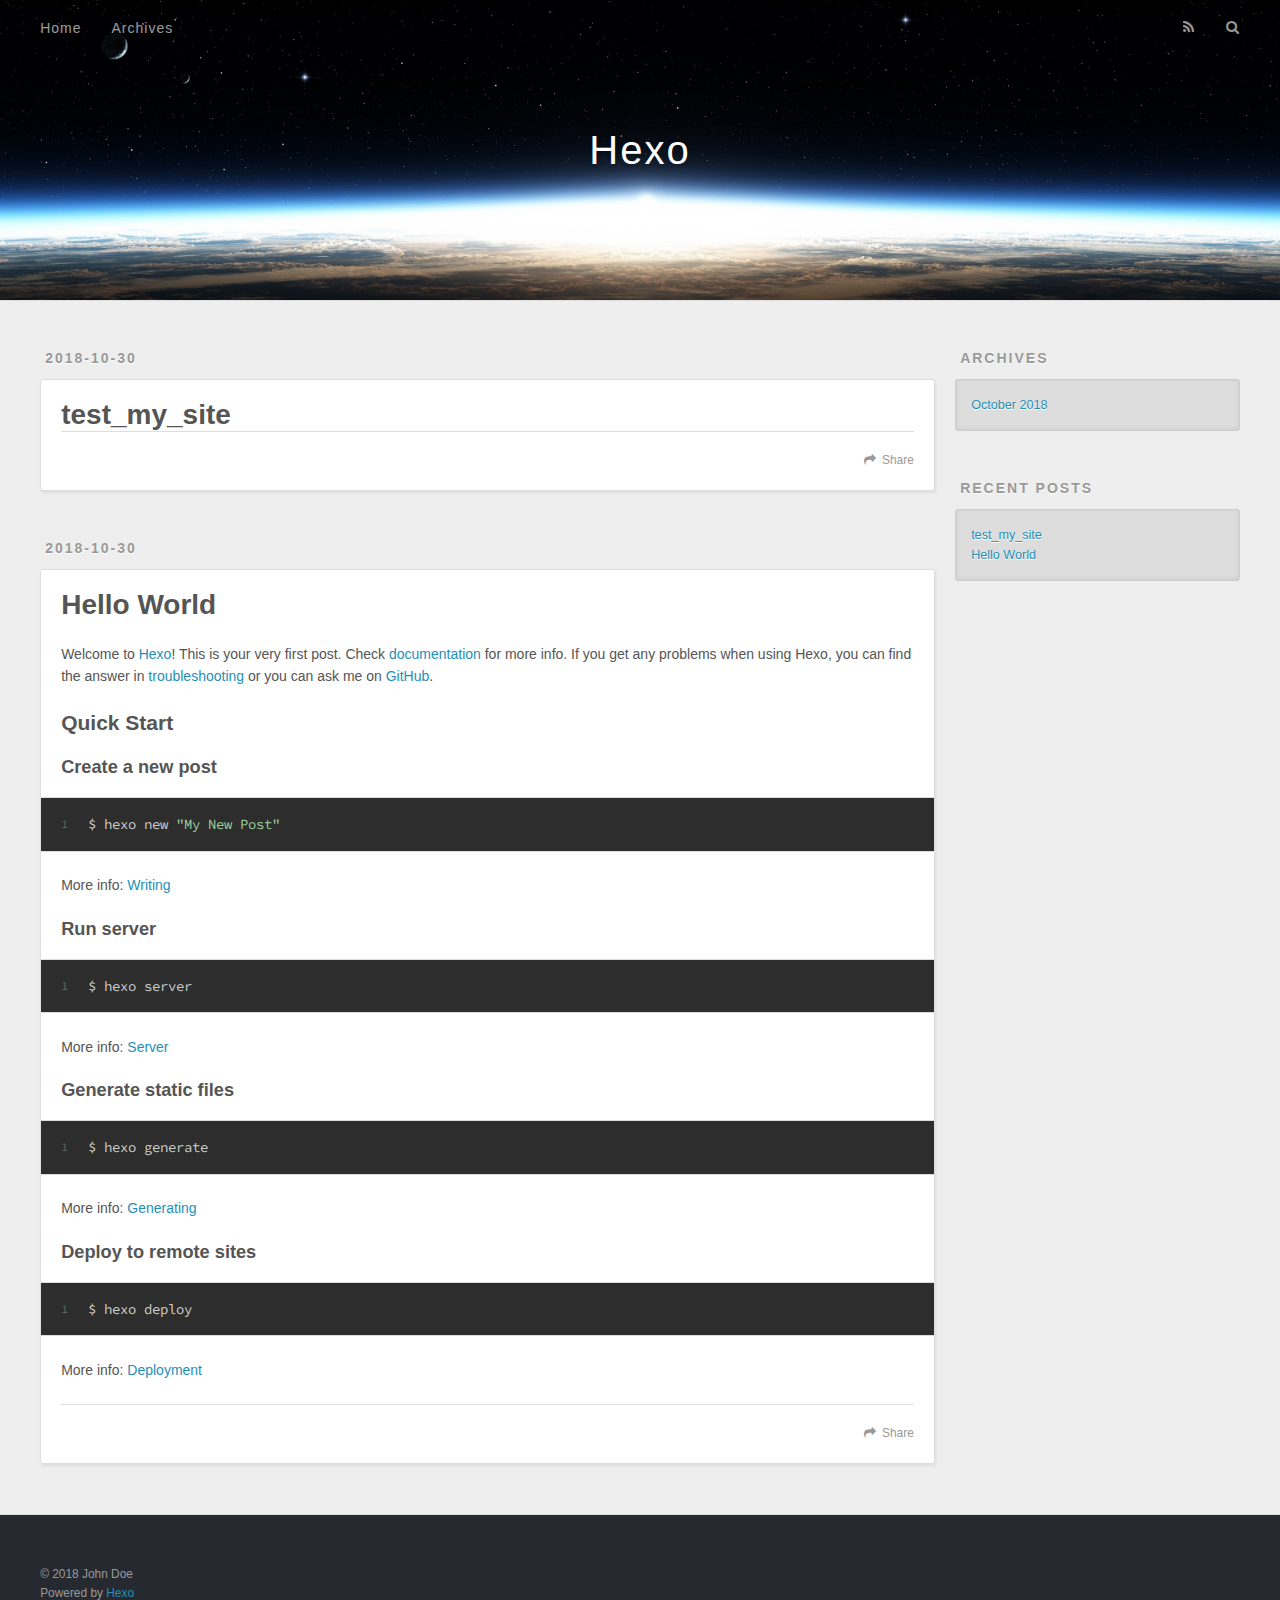
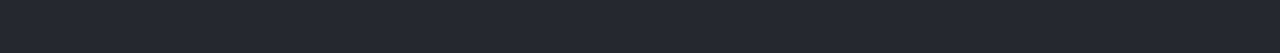
==== index.html @ ff4ee7c8 "Site updated: 2018-10-30 17:25:52" ====
<!DOCTYPE html>
<html>
<head><meta name="generator" content="Hexo 3.8.0">
  <meta charset="utf-8">
  

  
  <title>Hexo</title>
  <meta name="viewport" content="width=device-width, initial-scale=1, maximum-scale=1">
  <meta property="og:type" content="website">
<meta property="og:title" content="Hexo">
<meta property="og:url" content="http://yoursite.com/index.html">
<meta property="og:site_name" content="Hexo">
<meta property="og:locale" content="default">
<meta name="twitter:card" content="summary">
<meta name="twitter:title" content="Hexo">
  
    <link rel="alternate" href="/atom.xml" title="Hexo" type="application/atom+xml">
  
  
    <link rel="icon" href="/favicon.png">
  
  
    <link href="//fonts.googleapis.com/css?family=Source+Code+Pro" rel="stylesheet" type="text/css">
  
  <link rel="stylesheet" href="/css/style.css">
</head>
</html>
<body>
  <div id="container">
    <div id="wrap">
      <header id="header">
  <div id="banner"></div>
  <div id="header-outer" class="outer">
    <div id="header-title" class="inner">
      <h1 id="logo-wrap">
        <a href="/" id="logo">Hexo</a>
      </h1>
      
    </div>
    <div id="header-inner" class="inner">
      <nav id="main-nav">
        <a id="main-nav-toggle" class="nav-icon"></a>
        
          <a class="main-nav-link" href="/">Home</a>
        
          <a class="main-nav-link" href="/archives">Archives</a>
        
      </nav>
      <nav id="sub-nav">
        
          <a id="nav-rss-link" class="nav-icon" href="/atom.xml" title="RSS Feed"></a>
        
        <a id="nav-search-btn" class="nav-icon" title="Search"></a>
      </nav>
      <div id="search-form-wrap">
        <form action="//google.com/search" method="get" accept-charset="UTF-8" class="search-form"><input type="search" name="q" class="search-form-input" placeholder="Search"><button type="submit" class="search-form-submit">&#xF002;</button><input type="hidden" name="sitesearch" value="http://yoursite.com"></form>
      </div>
    </div>
  </div>
</header>
      <div class="outer">
        <section id="main">
  
    <article id="post-test-my-site" class="article article-type-post" itemscope="" itemprop="blogPost">
  <div class="article-meta">
    <a href="/2018/10/30/test-my-site/" class="article-date">
  <time datetime="2018-10-30T09:08:09.000Z" itemprop="datePublished">2018-10-30</time>
</a>
    
  </div>
  <div class="article-inner">
    
    
      <header class="article-header">
        
  
    <h1 itemprop="name">
      <a class="article-title" href="/2018/10/30/test-my-site/">test_my_site</a>
    </h1>
  

      </header>
    
    <div class="article-entry" itemprop="articleBody">
      
        
      
    </div>
    <footer class="article-footer">
      <a data-url="http://yoursite.com/2018/10/30/test-my-site/" data-id="cjnviluzv0001e8vwud1cvs4l" class="article-share-link">Share</a>
      
      
    </footer>
  </div>
  
</article>


  
    <article id="post-hello-world" class="article article-type-post" itemscope="" itemprop="blogPost">
  <div class="article-meta">
    <a href="/2018/10/30/hello-world/" class="article-date">
  <time datetime="2018-10-30T09:01:16.372Z" itemprop="datePublished">2018-10-30</time>
</a>
    
  </div>
  <div class="article-inner">
    
    
      <header class="article-header">
        
  
    <h1 itemprop="name">
      <a class="article-title" href="/2018/10/30/hello-world/">Hello World</a>
    </h1>
  

      </header>
    
    <div class="article-entry" itemprop="articleBody">
      
        <p>Welcome to <a href="https://hexo.io/" target="_blank" rel="noopener">Hexo</a>! This is your very first post. Check <a href="https://hexo.io/docs/" target="_blank" rel="noopener">documentation</a> for more info. If you get any problems when using Hexo, you can find the answer in <a href="https://hexo.io/docs/troubleshooting.html" target="_blank" rel="noopener">troubleshooting</a> or you can ask me on <a href="https://github.com/hexojs/hexo/issues" target="_blank" rel="noopener">GitHub</a>.</p>
<h2 id="Quick-Start"><a href="#Quick-Start" class="headerlink" title="Quick Start"></a>Quick Start</h2><h3 id="Create-a-new-post"><a href="#Create-a-new-post" class="headerlink" title="Create a new post"></a>Create a new post</h3><figure class="highlight bash"><table><tr><td class="gutter"><pre><span class="line">1</span><br></pre></td><td class="code"><pre><span class="line">$ hexo new <span class="string">"My New Post"</span></span><br></pre></td></tr></table></figure>
<p>More info: <a href="https://hexo.io/docs/writing.html" target="_blank" rel="noopener">Writing</a></p>
<h3 id="Run-server"><a href="#Run-server" class="headerlink" title="Run server"></a>Run server</h3><figure class="highlight bash"><table><tr><td class="gutter"><pre><span class="line">1</span><br></pre></td><td class="code"><pre><span class="line">$ hexo server</span><br></pre></td></tr></table></figure>
<p>More info: <a href="https://hexo.io/docs/server.html" target="_blank" rel="noopener">Server</a></p>
<h3 id="Generate-static-files"><a href="#Generate-static-files" class="headerlink" title="Generate static files"></a>Generate static files</h3><figure class="highlight bash"><table><tr><td class="gutter"><pre><span class="line">1</span><br></pre></td><td class="code"><pre><span class="line">$ hexo generate</span><br></pre></td></tr></table></figure>
<p>More info: <a href="https://hexo.io/docs/generating.html" target="_blank" rel="noopener">Generating</a></p>
<h3 id="Deploy-to-remote-sites"><a href="#Deploy-to-remote-sites" class="headerlink" title="Deploy to remote sites"></a>Deploy to remote sites</h3><figure class="highlight bash"><table><tr><td class="gutter"><pre><span class="line">1</span><br></pre></td><td class="code"><pre><span class="line">$ hexo deploy</span><br></pre></td></tr></table></figure>
<p>More info: <a href="https://hexo.io/docs/deployment.html" target="_blank" rel="noopener">Deployment</a></p>

      
    </div>
    <footer class="article-footer">
      <a data-url="http://yoursite.com/2018/10/30/hello-world/" data-id="cjnviluzp0000e8vw4gfc6euo" class="article-share-link">Share</a>
      
      
    </footer>
  </div>
  
</article>


  


</section>
        
          <aside id="sidebar">
  
    

  
    

  
    
  
    
  <div class="widget-wrap">
    <h3 class="widget-title">Archives</h3>
    <div class="widget">
      <ul class="archive-list"><li class="archive-list-item"><a class="archive-list-link" href="/archives/2018/10/">October 2018</a></li></ul>
    </div>
  </div>


  
    
  <div class="widget-wrap">
    <h3 class="widget-title">Recent Posts</h3>
    <div class="widget">
      <ul>
        
          <li>
            <a href="/2018/10/30/test-my-site/">test_my_site</a>
          </li>
        
          <li>
            <a href="/2018/10/30/hello-world/">Hello World</a>
          </li>
        
      </ul>
    </div>
  </div>

  
</aside>
        
      </div>
      <footer id="footer">
  
  <div class="outer">
    <div id="footer-info" class="inner">
      &copy; 2018 John Doe<br>
      Powered by <a href="http://hexo.io/" target="_blank">Hexo</a>
    </div>
  </div>
</footer>
    </div>
    <nav id="mobile-nav">
  
    <a href="/" class="mobile-nav-link">Home</a>
  
    <a href="/archives" class="mobile-nav-link">Archives</a>
  
</nav>
    

<script src="//ajax.googleapis.com/ajax/libs/jquery/2.0.3/jquery.min.js"></script>


  <link rel="stylesheet" href="/fancybox/jquery.fancybox.css">
  <script src="/fancybox/jquery.fancybox.pack.js"></script>


<script src="/js/script.js"></script>



  </div>
</body>
</html>
---- css/style.css ----
body {
  width: 100%;
}
body:before,
body:after {
  content: "";
  display: table;
}
body:after {
  clear: both;
}
html,
body,
div,
span,
applet,
object,
iframe,
h1,
h2,
h3,
h4,
h5,
h6,
p,
blockquote,
pre,
a,
abbr,
acronym,
address,
big,
cite,
code,
del,
dfn,
em,
img,
ins,
kbd,
q,
s,
samp,
small,
strike,
strong,
sub,
sup,
tt,
var,
dl,
dt,
dd,
ol,
ul,
li,
fieldset,
form,
label,
legend,
table,
caption,
tbody,
tfoot,
thead,
tr,
th,
td {
  margin: 0;
  padding: 0;
  border: 0;
  outline: 0;
  font-weight: inherit;
  font-style: inherit;
  font-family: inherit;
  font-size: 100%;
  vertical-align: baseline;
}
body {
  line-height: 1;
  color: #000;
  background: #fff;
}
ol,
ul {
  list-style: none;
}
table {
  border-collapse: separate;
  border-spacing: 0;
  vertical-align: middle;
}
caption,
th,
td {
  text-align: left;
  font-weight: normal;
  vertical-align: middle;
}
a img {
  border: none;
}
input,
button {
  margin: 0;
  padding: 0;
}
input::-moz-focus-inner,
button::-moz-focus-inner {
  border: 0;
  padding: 0;
}
@font-face {
  font-family: FontAwesome;
  font-style: normal;
  font-weight: normal;
  src: url("fonts/fontawesome-webfont.eot?v=#4.0.3");
  src: url("fonts/fontawesome-webfont.eot?#iefix&v=#4.0.3") format("embedded-opentype"), url("fonts/fontawesome-webfont.woff?v=#4.0.3") format("woff"), url("fonts/fontawesome-webfont.ttf?v=#4.0.3") format("truetype"), url("fonts/fontawesome-webfont.svg#fontawesomeregular?v=#4.0.3") format("svg");
}
html,
body,
#container {
  height: 100%;
}
body {
  background: #eee;
  font: 14px -apple-system, BlinkMacSystemFont, "Segoe UI", "Roboto", "Oxygen", "Ubuntu", "Cantarell", "Fira Sans", "Droid Sans", "Helvetica Neue", sans-serif;
  -webkit-text-size-adjust: 100%;
}
.outer {
  max-width: 1220px;
  margin: 0 auto;
  padding: 0 20px;
}
.outer:before,
.outer:after {
  content: "";
  display: table;
}
.outer:after {
  clear: both;
}
.inner {
  display: inline;
  float: left;
  width: 98.33333333333333%;
  margin: 0 0.833333333333333%;
}
.left,
.alignleft {
  float: left;
}
.right,
.alignright {
  float: right;
}
.clear {
  clear: both;
}
#container {
  position: relative;
}
.mobile-nav-on {
  overflow: hidden;
}
#wrap {
  height: 100%;
  width: 100%;
  position: absolute;
  top: 0;
  left: 0;
  -webkit-transition: 0.2s ease-out;
  -moz-transition: 0.2s ease-out;
  -ms-transition: 0.2s ease-out;
  transition: 0.2s ease-out;
  z-index: 1;
  background: #eee;
}
.mobile-nav-on #wrap {
  left: 280px;
}
@media screen and (min-width: 768px) {
  #main {
    display: inline;
    float: left;
    width: 73.33333333333333%;
    margin: 0 0.833333333333333%;
  }
}
.article-date,
.article-category-link,
.archive-year,
.widget-title {
  text-decoration: none;
  text-transform: uppercase;
  letter-spacing: 2px;
  color: #999;
  margin-bottom: 1em;
  margin-left: 5px;
  line-height: 1em;
  text-shadow: 0 1px #fff;
  font-weight: bold;
}
.article-inner,
.archive-article-inner {
  background: #fff;
  -webkit-box-shadow: 1px 2px 3px #ddd;
  box-shadow: 1px 2px 3px #ddd;
  border: 1px solid #ddd;
  border-radius: 3px;
}
.article-entry h1,
.widget h1 {
  font-size: 2em;
}
.article-entry h2,
.widget h2 {
  font-size: 1.5em;
}
.article-entry h3,
.widget h3 {
  font-size: 1.3em;
}
.article-entry h4,
.widget h4 {
  font-size: 1.2em;
}
.article-entry h5,
.widget h5 {
  font-size: 1em;
}
.article-entry h6,
.widget h6 {
  font-size: 1em;
  color: #999;
}
.article-entry hr,
.widget hr {
  border: 1px dashed #ddd;
}
.article-entry strong,
.widget strong {
  font-weight: bold;
}
.article-entry em,
.widget em,
.article-entry cite,
.widget cite {
  font-style: italic;
}
.article-entry sup,
.widget sup,
.article-entry sub,
.widget sub {
  font-size: 0.75em;
  line-height: 0;
  position: relative;
  vertical-align: baseline;
}
.article-entry sup,
.widget sup {
  top: -0.5em;
}
.article-entry sub,
.widget sub {
  bottom: -0.2em;
}
.article-entry small,
.widget small {
  font-size: 0.85em;
}
.article-entry acronym,
.widget acronym,
.article-entry abbr,
.widget abbr {
  border-bottom: 1px dotted;
}
.article-entry ul,
.widget ul,
.article-entry ol,
.widget ol,
.article-entry dl,
.widget dl {
  margin: 0 20px;
  line-height: 1.6em;
}
.article-entry ul ul,
.widget ul ul,
.article-entry ol ul,
.widget ol ul,
.article-entry ul ol,
.widget ul ol,
.article-entry ol ol,
.widget ol ol {
  margin-top: 0;
  margin-bottom: 0;
}
.article-entry ul,
.widget ul {
  list-style: disc;
}
.article-entry ol,
.widget ol {
  list-style: decimal;
}
.article-entry dt,
.widget dt {
  font-weight: bold;
}
#header {
  height: 300px;
  position: relative;
  border-bottom: 1px solid #ddd;
}
#header:before,
#header:after {
  content: "";
  position: absolute;
  left: 0;
  right: 0;
  height: 40px;
}
#header:before {
  top: 0;
  background: -webkit-linear-gradient(rgba(0,0,0,0.2), transparent);
  background: -moz-linear-gradient(rgba(0,0,0,0.2), transparent);
  background: -ms-linear-gradient(rgba(0,0,0,0.2), transparent);
  background: linear-gradient(rgba(0,0,0,0.2), transparent);
}
#header:after {
  bottom: 0;
  background: -webkit-linear-gradient(transparent, rgba(0,0,0,0.2));
  background: -moz-linear-gradient(transparent, rgba(0,0,0,0.2));
  background: -ms-linear-gradient(transparent, rgba(0,0,0,0.2));
  background: linear-gradient(transparent, rgba(0,0,0,0.2));
}
#header-outer {
  height: 100%;
  position: relative;
}
#header-inner {
  position: relative;
  overflow: hidden;
}
#banner {
  position: absolute;
  top: 0;
  left: 0;
  width: 100%;
  height: 100%;
  background: url("images/banner.jpg") center #000;
  -webkit-background-size: cover;
  -moz-background-size: cover;
  background-size: cover;
  z-index: -1;
}
#header-title {
  text-align: center;
  height: 40px;
  position: absolute;
  top: 50%;
  left: 0;
  margin-top: -20px;
}
#logo,
#subtitle {
  text-decoration: none;
  color: #fff;
  font-weight: 300;
  text-shadow: 0 1px 4px rgba(0,0,0,0.3);
}
#logo {
  font-size: 40px;
  line-height: 40px;
  letter-spacing: 2px;
}
#subtitle {
  font-size: 16px;
  line-height: 16px;
  letter-spacing: 1px;
}
#subtitle-wrap {
  margin-top: 16px;
}
#main-nav {
  float: left;
  margin-left: -15px;
}
.nav-icon,
.main-nav-link {
  float: left;
  color: #fff;
  opacity: 0.6;
  text-decoration: none;
  text-shadow: 0 1px rgba(0,0,0,0.2);
  -webkit-transition: opacity 0.2s;
  -moz-transition: opacity 0.2s;
  -ms-transition: opacity 0.2s;
  transition: opacity 0.2s;
  display: block;
  padding: 20px 15px;
}
.nav-icon:hover,
.main-nav-link:hover {
  opacity: 1;
}
.nav-icon {
  font-family: FontAwesome;
  text-align: center;
  font-size: 14px;
  width: 14px;
  height: 14px;
  padding: 20px 15px;
  position: relative;
  cursor: pointer;
}
.main-nav-link {
  font-weight: 300;
  letter-spacing: 1px;
}
@media screen and (max-width: 479px) {
  .main-nav-link {
    display: none;
  }
}
#main-nav-toggle {
  display: none;
}
#main-nav-toggle:before {
  content: "\f0c9";
}
@media screen and (max-width: 479px) {
  #main-nav-toggle {
    display: block;
  }
}
#sub-nav {
  float: right;
  margin-right: -15px;
}
#nav-rss-link:before {
  content: "\f09e";
}
#nav-search-btn:before {
  content: "\f002";
}
#search-form-wrap {
  position: absolute;
  top: 15px;
  width: 150px;
  height: 30px;
  right: -150px;
  opacity: 0;
  -webkit-transition: 0.2s ease-out;
  -moz-transition: 0.2s ease-out;
  -ms-transition: 0.2s ease-out;
  transition: 0.2s ease-out;
}
#search-form-wrap.on {
  opacity: 1;
  right: 0;
}
@media screen and (max-width: 479px) {
  #search-form-wrap {
    width: 100%;
    right: -100%;
  }
}
.search-form {
  position: absolute;
  top: 0;
  left: 0;
  right: 0;
  background: #fff;
  padding: 5px 15px;
  border-radius: 15px;
  -webkit-box-shadow: 0 0 10px rgba(0,0,0,0.3);
  box-shadow: 0 0 10px rgba(0,0,0,0.3);
}
.search-form-input {
  border: none;
  background: none;
  color: #555;
  width: 100%;
  font: 13px -apple-system, BlinkMacSystemFont, "Segoe UI", "Roboto", "Oxygen", "Ubuntu", "Cantarell", "Fira Sans", "Droid Sans", "Helvetica Neue", sans-serif;
  outline: none;
}
.search-form-input::-webkit-search-results-decoration,
.search-form-input::-webkit-search-cancel-button {
  -webkit-appearance: none;
}
.search-form-submit {
  position: absolute;
  top: 50%;
  right: 10px;
  margin-top: -7px;
  font: 13px FontAwesome;
  border: none;
  background: none;
  color: #bbb;
  cursor: pointer;
}
.search-form-submit:hover,
.search-form-submit:focus {
  color: #777;
}
.article {
  margin: 50px 0;
}
.article-inner {
  overflow: hidden;
}
.article-meta:before,
.article-meta:after {
  content: "";
  display: table;
}
.article-meta:after {
  clear: both;
}
.article-date {
  float: left;
}
.article-category {
  float: left;
  line-height: 1em;
  color: #ccc;
  text-shadow: 0 1px #fff;
  margin-left: 8px;
}
.article-category:before {
  content: "\2022";
}
.article-category-link {
  margin: 0 12px 1em;
}
.article-header {
  padding: 20px 20px 0;
}
.article-title {
  text-decoration: none;
  font-size: 2em;
  font-weight: bold;
  color: #555;
  line-height: 1.1em;
  -webkit-transition: color 0.2s;
  -moz-transition: color 0.2s;
  -ms-transition: color 0.2s;
  transition: color 0.2s;
}
a.article-title:hover {
  color: #258fb8;
}
.article-entry {
  color: #555;
  padding: 0 20px;
}
.article-entry:before,
.article-entry:after {
  content: "";
  display: table;
}
.article-entry:after {
  clear: both;
}
.article-entry p,
.article-entry table {
  line-height: 1.6em;
  margin: 1.6em 0;
}
.article-entry h1,
.article-entry h2,
.article-entry h3,
.article-entry h4,
.article-entry h5,
.article-entry h6 {
  font-weight: bold;
}
.article-entry h1,
.article-entry h2,
.article-entry h3,
.article-entry h4,
.article-entry h5,
.article-entry h6 {
  line-height: 1.1em;
  margin: 1.1em 0;
}
.article-entry a {
  color: #258fb8;
  text-decoration: none;
}
.article-entry a:hover {
  text-decoration: underline;
}
.article-entry ul,
.article-entry ol,
.article-entry dl {
  margin-top: 1.6em;
  margin-bottom: 1.6em;
}
.article-entry img,
.article-entry video {
  max-width: 100%;
  height: auto;
  display: block;
  margin: auto;
}
.article-entry iframe {
  border: none;
}
.article-entry table {
  width: 100%;
  border-collapse: collapse;
  border-spacing: 0;
}
.article-entry th {
  font-weight: bold;
  border-bottom: 3px solid #ddd;
  padding-bottom: 0.5em;
}
.article-entry td {
  border-bottom: 1px solid #ddd;
  padding: 10px 0;
}
.article-entry blockquote {
  font-family: Georgia, "Times New Roman", serif;
  font-size: 1.4em;
  margin: 1.6em 20px;
  text-align: center;
}
.article-entry blockquote footer {
  font-size: 14px;
  margin: 1.6em 0;
  font-family: -apple-system, BlinkMacSystemFont, "Segoe UI", "Roboto", "Oxygen", "Ubuntu", "Cantarell", "Fira Sans", "Droid Sans", "Helvetica Neue", sans-serif;
}
.article-entry blockquote footer cite:before {
  content: "—";
  padding: 0 0.5em;
}
.article-entry .pullquote {
  text-align: left;
  width: 45%;
  margin: 0;
}
.article-entry .pullquote.left {
  margin-left: 0.5em;
  margin-right: 1em;
}
.article-entry .pullquote.right {
  margin-right: 0.5em;
  margin-left: 1em;
}
.article-entry .caption {
  color: #999;
  display: block;
  font-size: 0.9em;
  margin-top: 0.5em;
  position: relative;
  text-align: center;
}
.article-entry .video-container {
  position: relative;
  padding-top: 56.25%;
  height: 0;
  overflow: hidden;
}
.article-entry .video-container iframe,
.article-entry .video-container object,
.article-entry .video-container embed {
  position: absolute;
  top: 0;
  left: 0;
  width: 100%;
  height: 100%;
  margin-top: 0;
}
.article-more-link a {
  display: inline-block;
  line-height: 1em;
  padding: 6px 15px;
  border-radius: 15px;
  background: #eee;
  color: #999;
  text-shadow: 0 1px #fff;
  text-decoration: none;
}
.article-more-link a:hover {
  background: #258fb8;
  color: #fff;
  text-decoration: none;
  text-shadow: 0 1px #1e7293;
}
.article-footer {
  font-size: 0.85em;
  line-height: 1.6em;
  border-top: 1px solid #ddd;
  padding-top: 1.6em;
  margin: 0 20px 20px;
}
.article-footer:before,
.article-footer:after {
  content: "";
  display: table;
}
.article-footer:after {
  clear: both;
}
.article-footer a {
  color: #999;
  text-decoration: none;
}
.article-footer a:hover {
  color: #555;
}
.article-tag-list-item {
  float: left;
  margin-right: 10px;
}
.article-tag-list-link:before {
  content: "#";
}
.article-comment-link {
  float: right;
}
.article-comment-link:before {
  content: "\f075";
  font-family: FontAwesome;
  padding-right: 8px;
}
.article-share-link {
  cursor: pointer;
  float: right;
  margin-left: 20px;
}
.article-share-link:before {
  content: "\f064";
  font-family: FontAwesome;
  padding-right: 6px;
}
#article-nav {
  position: relative;
}
#article-nav:before,
#article-nav:after {
  content: "";
  display: table;
}
#article-nav:after {
  clear: both;
}
@media screen and (min-width: 768px) {
  #article-nav {
    margin: 50px 0;
  }
  #article-nav:before {
    width: 8px;
    height: 8px;
    position: absolute;
    top: 50%;
    left: 50%;
    margin-top: -4px;
    margin-left: -4px;
    content: "";
    border-radius: 50%;
    background: #ddd;
    -webkit-box-shadow: 0 1px 2px #fff;
    box-shadow: 0 1px 2px #fff;
  }
}
.article-nav-link-wrap {
  text-decoration: none;
  text-shadow: 0 1px #fff;
  color: #999;
  -webkit-box-sizing: border-box;
  -moz-box-sizing: border-box;
  box-sizing: border-box;
  margin-top: 50px;
  text-align: center;
  display: block;
}
.article-nav-link-wrap:hover {
  color: #555;
}
@media screen and (min-width: 768px) {
  .article-nav-link-wrap {
    width: 50%;
    margin-top: 0;
  }
}
@media screen and (min-width: 768px) {
  #article-nav-newer {
    float: left;
    text-align: right;
    padding-right: 20px;
  }
}
@media screen and (min-width: 768px) {
  #article-nav-older {
    float: right;
    text-align: left;
    padding-left: 20px;
  }
}
.article-nav-caption {
  text-transform: uppercase;
  letter-spacing: 2px;
  color: #ddd;
  line-height: 1em;
  font-weight: bold;
}
#article-nav-newer .article-nav-caption {
  margin-right: -2px;
}
.article-nav-title {
  font-size: 0.85em;
  line-height: 1.6em;
  margin-top: 0.5em;
}
.article-share-box {
  position: absolute;
  display: none;
  background: #fff;
  -webkit-box-shadow: 1px 2px 10px rgba(0,0,0,0.2);
  box-shadow: 1px 2px 10px rgba(0,0,0,0.2);
  border-radius: 3px;
  margin-left: -145px;
  overflow: hidden;
  z-index: 1;
}
.article-share-box.on {
  display: block;
}
.article-share-input {
  width: 100%;
  background: none;
  -webkit-box-sizing: border-box;
  -moz-box-sizing: border-box;
  box-sizing: border-box;
  font: 14px -apple-system, BlinkMacSystemFont, "Segoe UI", "Roboto", "Oxygen", "Ubuntu", "Cantarell", "Fira Sans", "Droid Sans", "Helvetica Neue", sans-serif;
  padding: 0 15px;
  color: #555;
  outline: none;
  border: 1px solid #ddd;
  border-radius: 3px 3px 0 0;
  height: 36px;
  line-height: 36px;
}
.article-share-links {
  background: #eee;
}
.article-share-links:before,
.article-share-links:after {
  content: "";
  display: table;
}
.article-share-links:after {
  clear: both;
}
.article-share-twitter,
.article-share-facebook,
.article-share-pinterest,
.article-share-google {
  width: 50px;
  height: 36px;
  display: block;
  float: left;
  position: relative;
  color: #999;
  text-shadow: 0 1px #fff;
}
.article-share-twitter:before,
.article-share-facebook:before,
.article-share-pinterest:before,
.article-share-google:before {
  font-size: 20px;
  font-family: FontAwesome;
  width: 20px;
  height: 20px;
  position: absolute;
  top: 50%;
  left: 50%;
  margin-top: -10px;
  margin-left: -10px;
  text-align: center;
}
.article-share-twitter:hover,
.article-share-facebook:hover,
.article-share-pinterest:hover,
.article-share-google:hover {
  color: #fff;
}
.article-share-twitter:before {
  content: "\f099";
}
.article-share-twitter:hover {
  background: #00aced;
  text-shadow: 0 1px #008abe;
}
.article-share-facebook:before {
  content: "\f09a";
}
.article-share-facebook:hover {
  background: #3b5998;
  text-shadow: 0 1px #2f477a;
}
.article-share-pinterest:before {
  content: "\f0d2";
}
.article-share-pinterest:hover {
  background: #cb2027;
  text-shadow: 0 1px #a21a1f;
}
.article-share-google:before {
  content: "\f0d5";
}
.article-share-google:hover {
  background: #dd4b39;
  text-shadow: 0 1px #be3221;
}
.article-gallery {
  background: #000;
  position: relative;
}
.article-gallery-photos {
  position: relative;
  overflow: hidden;
}
.article-gallery-img {
  display: none;
  max-width: 100%;
}
.article-gallery-img:first-child {
  display: block;
}
.article-gallery-img.loaded {
  position: absolute;
  display: block;
}
.article-gallery-img img {
  display: block;
  max-width: 100%;
  margin: 0 auto;
}
#comments {
  background: #fff;
  -webkit-box-shadow: 1px 2px 3px #ddd;
  box-shadow: 1px 2px 3px #ddd;
  padding: 20px;
  border: 1px solid #ddd;
  border-radius: 3px;
  margin: 50px 0;
}
#comments a {
  color: #258fb8;
}
.archives-wrap {
  margin: 50px 0;
}
.archives:before,
.archives:after {
  content: "";
  display: table;
}
.archives:after {
  clear: both;
}
.archive-year-wrap {
  margin-bottom: 1em;
}
.archives {
  -webkit-column-gap: 10px;
  -moz-column-gap: 10px;
  column-gap: 10px;
}
@media screen and (min-width: 480px) and (max-width: 767px) {
  .archives {
    -webkit-column-count: 2;
    -moz-column-count: 2;
    column-count: 2;
  }
}
@media screen and (min-width: 768px) {
  .archives {
    -webkit-column-count: 3;
    -moz-column-count: 3;
    column-count: 3;
  }
}
.archive-article {
  -webkit-column-break-inside: avoid;
  page-break-inside: avoid;
  overflow: hidden;
  break-inside: avoid-column;
}
.archive-article-inner {
  padding: 10px;
  margin-bottom: 15px;
}
.archive-article-title {
  text-decoration: none;
  font-weight: bold;
  color: #555;
  -webkit-transition: color 0.2s;
  -moz-transition: color 0.2s;
  -ms-transition: color 0.2s;
  transition: color 0.2s;
  line-height: 1.6em;
}
.archive-article-title:hover {
  color: #258fb8;
}
.archive-article-footer {
  margin-top: 1em;
}
.archive-article-date {
  color: #999;
  text-decoration: none;
  font-size: 0.85em;
  line-height: 1em;
  margin-bottom: 0.5em;
  display: block;
}
#page-nav {
  margin: 50px auto;
  background: #fff;
  -webkit-box-shadow: 1px 2px 3px #ddd;
  box-shadow: 1px 2px 3px #ddd;
  border: 1px solid #ddd;
  border-radius: 3px;
  text-align: center;
  color: #999;
  overflow: hidden;
}
#page-nav:before,
#page-nav:after {
  content: "";
  display: table;
}
#page-nav:after {
  clear: both;
}
#page-nav a,
#page-nav span {
  padding: 10px 20px;
  line-height: 1;
  height: 2ex;
}
#page-nav a {
  color: #999;
  text-decoration: none;
}
#page-nav a:hover {
  background: #999;
  color: #fff;
}
#page-nav .prev {
  float: left;
}
#page-nav .next {
  float: right;
}
#page-nav .page-number {
  display: inline-block;
}
@media screen and (max-width: 479px) {
  #page-nav .page-number {
    display: none;
  }
}
#page-nav .current {
  color: #555;
  font-weight: bold;
}
#page-nav .space {
  color: #ddd;
}
#footer {
  background: #262a30;
  padding: 50px 0;
  border-top: 1px solid #ddd;
  color: #999;
}
#footer a {
  color: #258fb8;
  text-decoration: none;
}
#footer a:hover {
  text-decoration: underline;
}
#footer-info {
  line-height: 1.6em;
  font-size: 0.85em;
}
.article-entry pre,
.article-entry .highlight {
  background: #2d2d2d;
  margin: 0 -20px;
  padding: 15px 20px;
  border-style: solid;
  border-color: #ddd;
  border-width: 1px 0;
  overflow: auto;
  color: #ccc;
  line-height: 22.400000000000002px;
}
.article-entry .highlight .gutter pre,
.article-entry .gist .gist-file .gist-data .line-numbers {
  color: #666;
  font-size: 0.85em;
}
.article-entry pre,
.article-entry code {
  font-family: "Source Code Pro", Consolas, Monaco, Menlo, Consolas, monospace;
}
.article-entry code {
  background: #eee;
  text-shadow: 0 1px #fff;
  padding: 0 0.3em;
}
.article-entry pre code {
  background: none;
  text-shadow: none;
  padding: 0;
}
.article-entry .highlight pre {
  border: none;
  margin: 0;
  padding: 0;
}
.article-entry .highlight table {
  margin: 0;
  width: auto;
}
.article-entry .highlight td {
  border: none;
  padding: 0;
}
.article-entry .highlight figcaption {
  font-size: 0.85em;
  color: #999;
  line-height: 1em;
  margin-bottom: 1em;
}
.article-entry .highlight figcaption:before,
.article-entry .highlight figcaption:after {
  content: "";
  display: table;
}
.article-entry .highlight figcaption:after {
  clear: both;
}
.article-entry .highlight figcaption a {
  float: right;
}
.article-entry .highlight .gutter pre {
  text-align: right;
  padding-right: 20px;
}
.article-entry .highlight .line {
  height: 22.400000000000002px;
}
.article-entry .highlight .line.marked {
  background: #515151;
}
.article-entry .gist {
  margin: 0 -20px;
  border-style: solid;
  border-color: #ddd;
  border-width: 1px 0;
  background: #2d2d2d;
  padding: 15px 20px 15px 0;
}
.article-entry .gist .gist-file {
  border: none;
  font-family: "Source Code Pro", Consolas, Monaco, Menlo, Consolas, monospace;
  margin: 0;
}
.article-entry .gist .gist-file .gist-data {
  background: none;
  border: none;
}
.article-entry .gist .gist-file .gist-data .line-numbers {
  background: none;
  border: none;
  padding: 0 20px 0 0;
}
.article-entry .gist .gist-file .gist-data .line-data {
  padding: 0 !important;
}
.article-entry .gist .gist-file .highlight {
  margin: 0;
  padding: 0;
  border: none;
}
.article-entry .gist .gist-file .gist-meta {
  background: #2d2d2d;
  color: #999;
  font: 0.85em -apple-system, BlinkMacSystemFont, "Segoe UI", "Roboto", "Oxygen", "Ubuntu", "Cantarell", "Fira Sans", "Droid Sans", "Helvetica Neue", sans-serif;
  text-shadow: 0 0;
  padding: 0;
  margin-top: 1em;
  margin-left: 20px;
}
.article-entry .gist .gist-file .gist-meta a {
  color: #258fb8;
  font-weight: normal;
}
.article-entry .gist .gist-file .gist-meta a:hover {
  text-decoration: underline;
}
pre .comment,
pre .title {
  color: #999;
}
pre .variable,
pre .attribute,
pre .tag,
pre .regexp,
pre .ruby .constant,
pre .xml .tag .title,
pre .xml .pi,
pre .xml .doctype,
pre .html .doctype,
pre .css .id,
pre .css .class,
pre .css .pseudo {
  color: #f2777a;
}
pre .number,
pre .preprocessor,
pre .built_in,
pre .literal,
pre .params,
pre .constant {
  color: #f99157;
}
pre .class,
pre .ruby .class .title,
pre .css .rules .attribute {
  color: #9c9;
}
pre .string,
pre .value,
pre .inheritance,
pre .header,
pre .ruby .symbol,
pre .xml .cdata {
  color: #9c9;
}
pre .css .hexcolor {
  color: #6cc;
}
pre .function,
pre .python .decorator,
pre .python .title,
pre .ruby .function .title,
pre .ruby .title .keyword,
pre .perl .sub,
pre .javascript .title,
pre .coffeescript .title {
  color: #69c;
}
pre .keyword,
pre .javascript .function {
  color: #c9c;
}
@media screen and (max-width: 479px) {
  #mobile-nav {
    position: absolute;
    top: 0;
    left: 0;
    width: 280px;
    height: 100%;
    background: #191919;
    border-right: 1px solid #fff;
  }
}
@media screen and (max-width: 479px) {
  .mobile-nav-link {
    display: block;
    color: #999;
    text-decoration: none;
    padding: 15px 20px;
    font-weight: bold;
  }
  .mobile-nav-link:hover {
    color: #fff;
  }
}
@media screen and (min-width: 768px) {
  #sidebar {
    display: inline;
    float: left;
    width: 23.333333333333332%;
    margin: 0 0.833333333333333%;
  }
}
.widget-wrap {
  margin: 50px 0;
}
.widget {
  color: #777;
  text-shadow: 0 1px #fff;
  background: #ddd;
  -webkit-box-shadow: 0 -1px 4px #ccc inset;
  box-shadow: 0 -1px 4px #ccc inset;
  border: 1px solid #ccc;
  padding: 15px;
  border-radius: 3px;
}
.widget a {
  color: #258fb8;
  text-decoration: none;
}
.widget a:hover {
  text-decoration: underline;
}
.widget ul ul,
.widget ol ul,
.widget dl ul,
.widget ul ol,
.widget ol ol,
.widget dl ol,
.widget ul dl,
.widget ol dl,
.widget dl dl {
  margin-left: 15px;
  list-style: disc;
}
.widget {
  line-height: 1.6em;
  word-wrap: break-word;
  font-size: 0.9em;
}
.widget ul,
.widget ol {
  list-style: none;
  margin: 0;
}
.widget ul ul,
.widget ol ul,
.widget ul ol,
.widget ol ol {
  margin: 0 20px;
}
.widget ul ul,
.widget ol ul {
  list-style: disc;
}
.widget ul ol,
.widget ol ol {
  list-style: decimal;
}
.category-list-count,
.tag-list-count,
.archive-list-count {
  padding-left: 5px;
  color: #999;
  font-size: 0.85em;
}
.category-list-count:before,
.tag-list-count:before,
.archive-list-count:before {
  content: "(";
}
.category-list-count:after,
.tag-list-count:after,
.archive-list-count:after {
  content: ")";
}
.tagcloud a {
  margin-right: 5px;
  display: inline-block;
}
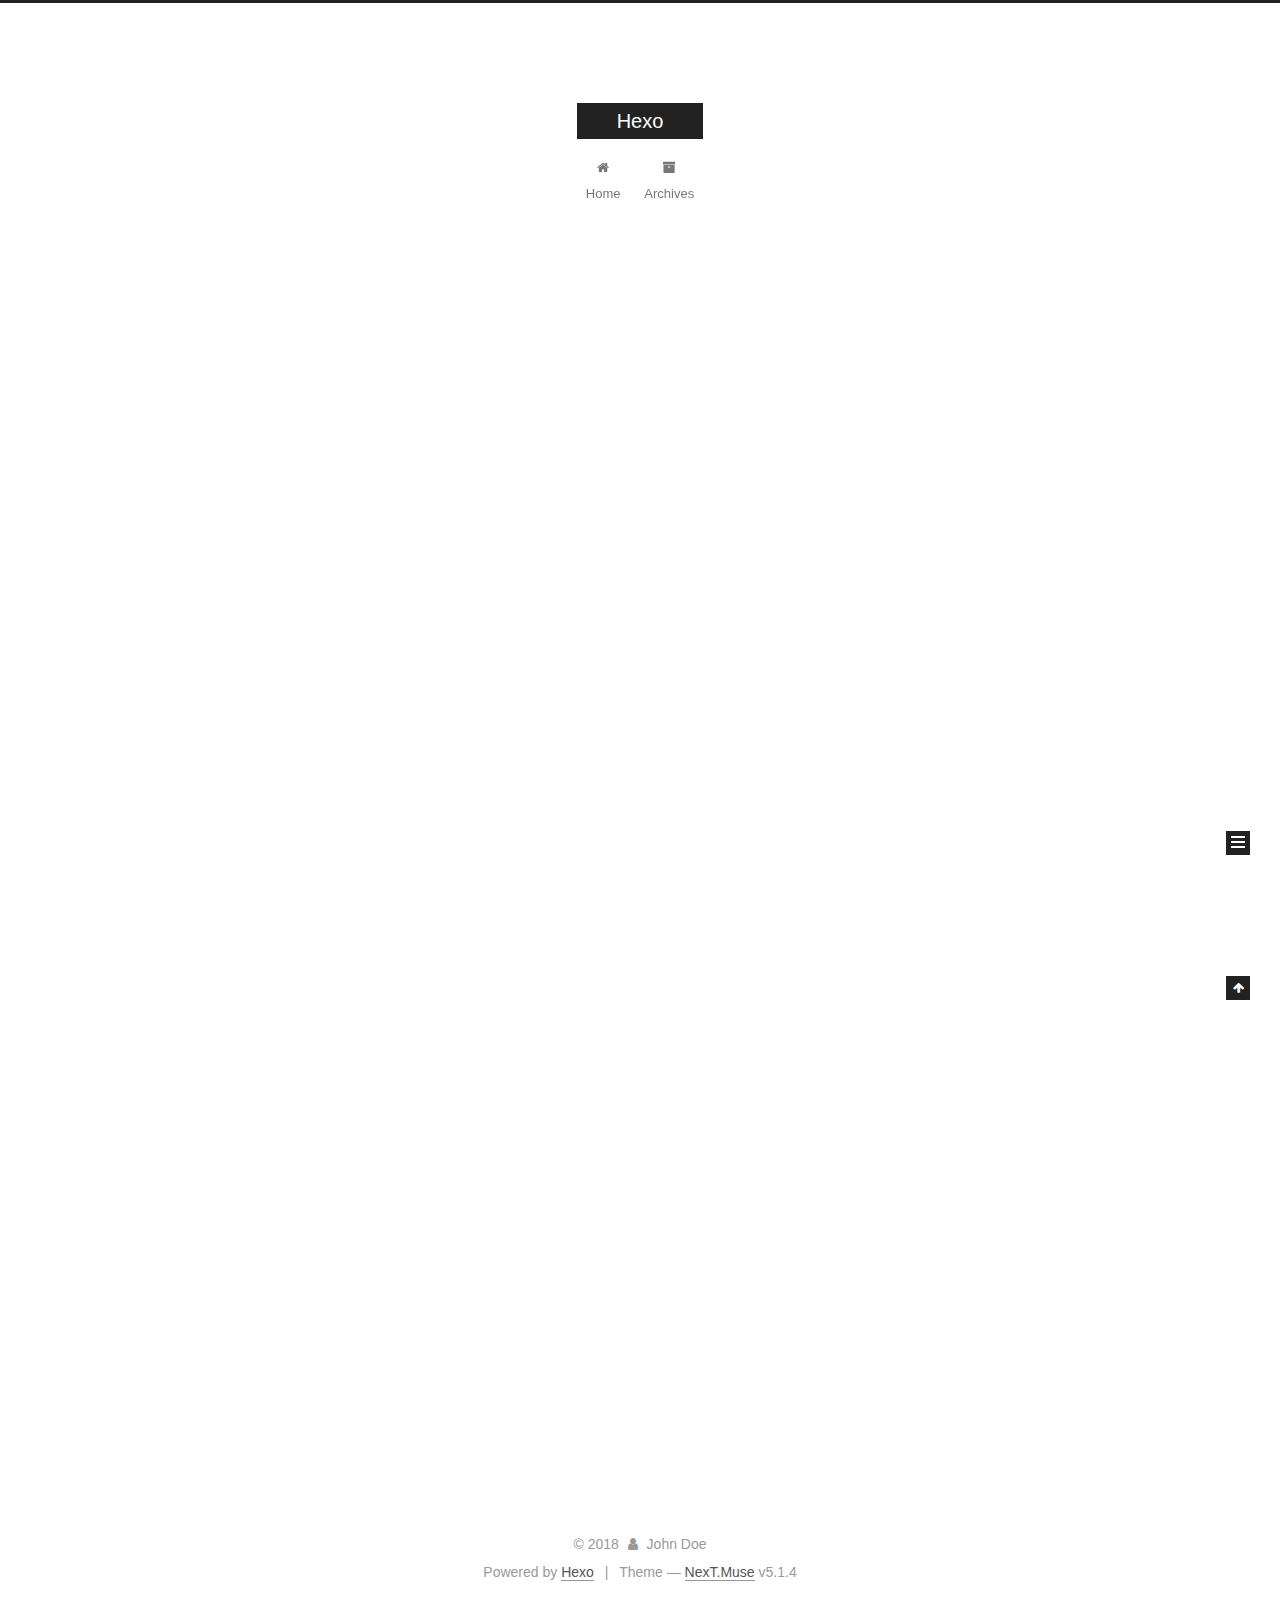
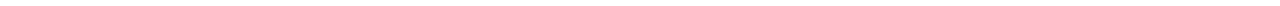
==== commit 6512c686: "Site updated: 2018-10-31 09:05:57" ====
--- a/index.html
+++ b/index.html
@@ -1,126 +1,425 @@
 <!DOCTYPE html>
-<html>
+
+
+
+  
+
+
+<html class="theme-next muse use-motion" lang="">
 <head><meta name="generator" content="Hexo 3.8.0">
-  <meta charset="utf-8">
-  
-
-  
-  <title>Hexo</title>
-  <meta name="viewport" content="width=device-width, initial-scale=1, maximum-scale=1">
-  <meta property="og:type" content="website">
+  <meta charset="UTF-8">
+<meta http-equiv="X-UA-Compatible" content="IE=edge">
+<meta name="viewport" content="width=device-width, initial-scale=1, maximum-scale=1">
+<meta name="theme-color" content="#222">
+
+
+
+
+
+
+
+
+
+<meta http-equiv="Cache-Control" content="no-transform">
+<meta http-equiv="Cache-Control" content="no-siteapp">
+
+
+
+
+
+
+
+
+
+
+
+
+
+
+
+
+  
+  
+  <link href="/lib/fancybox/source/jquery.fancybox.css?v=2.1.5" rel="stylesheet" type="text/css">
+
+
+
+
+
+
+
+<link href="/lib/font-awesome/css/font-awesome.min.css?v=4.6.2" rel="stylesheet" type="text/css">
+
+<link href="/css/main.css?v=5.1.4" rel="stylesheet" type="text/css">
+
+
+  <link rel="apple-touch-icon" sizes="180x180" href="/images/apple-touch-icon-next.png?v=5.1.4">
+
+
+  <link rel="icon" type="image/png" sizes="32x32" href="/images/favicon-32x32-next.png?v=5.1.4">
+
+
+  <link rel="icon" type="image/png" sizes="16x16" href="/images/favicon-16x16-next.png?v=5.1.4">
+
+
+  <link rel="mask-icon" href="/images/logo.svg?v=5.1.4" color="#222">
+
+
+
+
+
+  <meta name="keywords" content="Hexo, NexT">
+
+
+
+
+
+
+
+
+
+
+<meta property="og:type" content="website">
 <meta property="og:title" content="Hexo">
 <meta property="og:url" content="http://yoursite.com/index.html">
 <meta property="og:site_name" content="Hexo">
 <meta property="og:locale" content="default">
 <meta name="twitter:card" content="summary">
 <meta name="twitter:title" content="Hexo">
-  
-    <link rel="alternate" href="/atom.xml" title="Hexo" type="application/atom+xml">
-  
-  
-    <link rel="icon" href="/favicon.png">
-  
-  
-    <link href="//fonts.googleapis.com/css?family=Source+Code+Pro" rel="stylesheet" type="text/css">
-  
-  <link rel="stylesheet" href="/css/style.css">
+
+
+
+<script type="text/javascript" id="hexo.configurations">
+  var NexT = window.NexT || {};
+  var CONFIG = {
+    root: '/',
+    scheme: 'Muse',
+    version: '5.1.4',
+    sidebar: {"position":"left","display":"post","offset":12,"b2t":false,"scrollpercent":false,"onmobile":false},
+    fancybox: true,
+    tabs: true,
+    motion: {"enable":true,"async":false,"transition":{"post_block":"fadeIn","post_header":"slideDownIn","post_body":"slideDownIn","coll_header":"slideLeftIn","sidebar":"slideUpIn"}},
+    duoshuo: {
+      userId: '0',
+      author: 'Author'
+    },
+    algolia: {
+      applicationID: '',
+      apiKey: '',
+      indexName: '',
+      hits: {"per_page":10},
+      labels: {"input_placeholder":"Search for Posts","hits_empty":"We didn't find any results for the search: ${query}","hits_stats":"${hits} results found in ${time} ms"}
+    }
+  };
+</script>
+
+
+
+  <link rel="canonical" href="http://yoursite.com/">
+
+
+
+
+
+  <title>Hexo</title>
+  
+
+
+
+
+
+
+
+
 </head>
-</html>
-<body>
-  <div id="container">
-    <div id="wrap">
-      <header id="header">
-  <div id="banner"></div>
-  <div id="header-outer" class="outer">
-    <div id="header-title" class="inner">
-      <h1 id="logo-wrap">
-        <a href="/" id="logo">Hexo</a>
-      </h1>
-      
+
+<body itemscope="" itemtype="http://schema.org/WebPage" lang="default">
+
+  
+  
+    
+  
+
+  <div class="container sidebar-position-left 
+  page-home">
+    <div class="headband"></div>
+
+    <header id="header" class="header" itemscope="" itemtype="http://schema.org/WPHeader">
+      <div class="header-inner"><div class="site-brand-wrapper">
+  <div class="site-meta ">
+    
+
+    <div class="custom-logo-site-title">
+      <a href="/" class="brand" rel="start">
+        <span class="logo-line-before"><i></i></span>
+        <span class="site-title">Hexo</span>
+        <span class="logo-line-after"><i></i></span>
+      </a>
     </div>
-    <div id="header-inner" class="inner">
-      <nav id="main-nav">
-        <a id="main-nav-toggle" class="nav-icon"></a>
-        
-          <a class="main-nav-link" href="/">Home</a>
-        
-          <a class="main-nav-link" href="/archives">Archives</a>
-        
-      </nav>
-      <nav id="sub-nav">
-        
-          <a id="nav-rss-link" class="nav-icon" href="/atom.xml" title="RSS Feed"></a>
-        
-        <a id="nav-search-btn" class="nav-icon" title="Search"></a>
-      </nav>
-      <div id="search-form-wrap">
-        <form action="//google.com/search" method="get" accept-charset="UTF-8" class="search-form"><input type="search" name="q" class="search-form-input" placeholder="Search"><button type="submit" class="search-form-submit">&#xF002;</button><input type="hidden" name="sitesearch" value="http://yoursite.com"></form>
-      </div>
+      
+        <p class="site-subtitle"></p>
+      
+  </div>
+
+  <div class="site-nav-toggle">
+    <button>
+      <span class="btn-bar"></span>
+      <span class="btn-bar"></span>
+      <span class="btn-bar"></span>
+    </button>
+  </div>
+</div>
+
+<nav class="site-nav">
+  
+
+  
+    <ul id="menu" class="menu">
+      
+        
+        <li class="menu-item menu-item-home">
+          <a href="/" rel="section">
+            
+              <i class="menu-item-icon fa fa-fw fa-home"></i> <br>
+            
+            Home
+          </a>
+        </li>
+      
+        
+        <li class="menu-item menu-item-archives">
+          <a href="/archives/" rel="section">
+            
+              <i class="menu-item-icon fa fa-fw fa-archive"></i> <br>
+            
+            Archives
+          </a>
+        </li>
+      
+
+      
+    </ul>
+  
+
+  
+</nav>
+
+
+
+ </div>
+    </header>
+
+    <main id="main" class="main">
+      <div class="main-inner">
+        <div class="content-wrap">
+          <div id="content" class="content">
+            
+  <section id="posts" class="posts-expand">
+    
+      
+
+  
+
+  
+  
+  
+
+  <article class="post post-type-normal" itemscope="" itemtype="http://schema.org/Article">
+  
+  
+  
+  <div class="post-block">
+    <link itemprop="mainEntityOfPage" href="http://yoursite.com/2018/10/30/test-my-site/">
+
+    <span hidden itemprop="author" itemscope="" itemtype="http://schema.org/Person">
+      <meta itemprop="name" content="John Doe">
+      <meta itemprop="description" content="">
+      <meta itemprop="image" content="/images/avatar.gif">
+    </span>
+
+    <span hidden itemprop="publisher" itemscope="" itemtype="http://schema.org/Organization">
+      <meta itemprop="name" content="Hexo">
+    </span>
+
+    
+      <header class="post-header">
+
+        
+        
+          <h1 class="post-title" itemprop="name headline">
+                
+                <a class="post-title-link" href="/2018/10/30/test-my-site/" itemprop="url">test_my_site</a></h1>
+        
+
+        <div class="post-meta">
+          <span class="post-time">
+            
+              <span class="post-meta-item-icon">
+                <i class="fa fa-calendar-o"></i>
+              </span>
+              
+                <span class="post-meta-item-text">Posted on</span>
+              
+              <time title="Post created" itemprop="dateCreated datePublished" datetime="2018-10-30T17:08:09+08:00">
+                2018-10-30
+              </time>
+            
+
+            
+
+            
+          </span>
+
+          
+
+          
+            
+          
+
+          
+          
+
+          
+
+          
+
+          
+
+        </div>
+      </header>
+    
+
+    
+    
+    
+    <div class="post-body" itemprop="articleBody">
+
+      
+      
+
+      
+        
+          
+            
+          
+        
+      
     </div>
-  </div>
-</header>
-      <div class="outer">
-        <section id="main">
-  
-    <article id="post-test-my-site" class="article article-type-post" itemscope="" itemprop="blogPost">
-  <div class="article-meta">
-    <a href="/2018/10/30/test-my-site/" class="article-date">
-  <time datetime="2018-10-30T09:08:09.000Z" itemprop="datePublished">2018-10-30</time>
-</a>
-    
-  </div>
-  <div class="article-inner">
-    
-    
-      <header class="article-header">
-        
-  
-    <h1 itemprop="name">
-      <a class="article-title" href="/2018/10/30/test-my-site/">test_my_site</a>
-    </h1>
-  
-
-      </header>
-    
-    <div class="article-entry" itemprop="articleBody">
-      
-        
-      
-    </div>
-    <footer class="article-footer">
-      <a data-url="http://yoursite.com/2018/10/30/test-my-site/" data-id="cjnviluzv0001e8vwud1cvs4l" class="article-share-link">Share</a>
-      
+    
+    
+    
+
+    
+
+    
+
+    
+
+    <footer class="post-footer">
+      
+
+      
+
+      
+
+      
+      
+        <div class="post-eof"></div>
       
     </footer>
   </div>
   
-</article>
-
-
-  
-    <article id="post-hello-world" class="article article-type-post" itemscope="" itemprop="blogPost">
-  <div class="article-meta">
-    <a href="/2018/10/30/hello-world/" class="article-date">
-  <time datetime="2018-10-30T09:01:16.372Z" itemprop="datePublished">2018-10-30</time>
-</a>
-    
-  </div>
-  <div class="article-inner">
-    
-    
-      <header class="article-header">
-        
-  
-    <h1 itemprop="name">
-      <a class="article-title" href="/2018/10/30/hello-world/">Hello World</a>
-    </h1>
-  
-
+  
+  
+  </article>
+
+
+    
+      
+
+  
+
+  
+  
+  
+
+  <article class="post post-type-normal" itemscope="" itemtype="http://schema.org/Article">
+  
+  
+  
+  <div class="post-block">
+    <link itemprop="mainEntityOfPage" href="http://yoursite.com/2018/10/30/hello-world/">
+
+    <span hidden itemprop="author" itemscope="" itemtype="http://schema.org/Person">
+      <meta itemprop="name" content="John Doe">
+      <meta itemprop="description" content="">
+      <meta itemprop="image" content="/images/avatar.gif">
+    </span>
+
+    <span hidden itemprop="publisher" itemscope="" itemtype="http://schema.org/Organization">
+      <meta itemprop="name" content="Hexo">
+    </span>
+
+    
+      <header class="post-header">
+
+        
+        
+          <h1 class="post-title" itemprop="name headline">
+                
+                <a class="post-title-link" href="/2018/10/30/hello-world/" itemprop="url">Hello World</a></h1>
+        
+
+        <div class="post-meta">
+          <span class="post-time">
+            
+              <span class="post-meta-item-icon">
+                <i class="fa fa-calendar-o"></i>
+              </span>
+              
+                <span class="post-meta-item-text">Posted on</span>
+              
+              <time title="Post created" itemprop="dateCreated datePublished" datetime="2018-10-30T17:01:16+08:00">
+                2018-10-30
+              </time>
+            
+
+            
+
+            
+          </span>
+
+          
+
+          
+            
+          
+
+          
+          
+
+          
+
+          
+
+          
+
+        </div>
       </header>
     
-    <div class="article-entry" itemprop="articleBody">
-      
-        <p>Welcome to <a href="https://hexo.io/" target="_blank" rel="noopener">Hexo</a>! This is your very first post. Check <a href="https://hexo.io/docs/" target="_blank" rel="noopener">documentation</a> for more info. If you get any problems when using Hexo, you can find the answer in <a href="https://hexo.io/docs/troubleshooting.html" target="_blank" rel="noopener">troubleshooting</a> or you can ask me on <a href="https://github.com/hexojs/hexo/issues" target="_blank" rel="noopener">GitHub</a>.</p>
+
+    
+    
+    
+    <div class="post-body" itemprop="articleBody">
+
+      
+      
+
+      
+        
+          
+            <p>Welcome to <a href="https://hexo.io/" target="_blank" rel="noopener">Hexo</a>! This is your very first post. Check <a href="https://hexo.io/docs/" target="_blank" rel="noopener">documentation</a> for more info. If you get any problems when using Hexo, you can find the answer in <a href="https://hexo.io/docs/troubleshooting.html" target="_blank" rel="noopener">troubleshooting</a> or you can ask me on <a href="https://github.com/hexojs/hexo/issues" target="_blank" rel="noopener">GitHub</a>.</p>
 <h2 id="Quick-Start"><a href="#Quick-Start" class="headerlink" title="Quick Start"></a>Quick Start</h2><h3 id="Create-a-new-post"><a href="#Create-a-new-post" class="headerlink" title="Create a new post"></a>Create a new post</h3><figure class="highlight bash"><table><tr><td class="gutter"><pre><span class="line">1</span><br></pre></td><td class="code"><pre><span class="line">$ hexo new <span class="string">"My New Post"</span></span><br></pre></td></tr></table></figure>
 <p>More info: <a href="https://hexo.io/docs/writing.html" target="_blank" rel="noopener">Writing</a></p>
 <h3 id="Run-server"><a href="#Run-server" class="headerlink" title="Run server"></a>Run server</h3><figure class="highlight bash"><table><tr><td class="gutter"><pre><span class="line">1</span><br></pre></td><td class="code"><pre><span class="line">$ hexo server</span><br></pre></td></tr></table></figure>
@@ -130,95 +429,307 @@
 <h3 id="Deploy-to-remote-sites"><a href="#Deploy-to-remote-sites" class="headerlink" title="Deploy to remote sites"></a>Deploy to remote sites</h3><figure class="highlight bash"><table><tr><td class="gutter"><pre><span class="line">1</span><br></pre></td><td class="code"><pre><span class="line">$ hexo deploy</span><br></pre></td></tr></table></figure>
 <p>More info: <a href="https://hexo.io/docs/deployment.html" target="_blank" rel="noopener">Deployment</a></p>
 
+          
+        
       
     </div>
-    <footer class="article-footer">
-      <a data-url="http://yoursite.com/2018/10/30/hello-world/" data-id="cjnviluzp0000e8vw4gfc6euo" class="article-share-link">Share</a>
-      
+    
+    
+    
+
+    
+
+    
+
+    
+
+    <footer class="post-footer">
+      
+
+      
+
+      
+
+      
+      
+        <div class="post-eof"></div>
       
     </footer>
   </div>
   
-</article>
-
-
-  
-
-
-</section>
-        
-          <aside id="sidebar">
-  
-    
-
-  
-    
-
-  
-    
-  
-    
-  <div class="widget-wrap">
-    <h3 class="widget-title">Archives</h3>
-    <div class="widget">
-      <ul class="archive-list"><li class="archive-list-item"><a class="archive-list-link" href="/archives/2018/10/">October 2018</a></li></ul>
+  
+  
+  </article>
+
+
+    
+  </section>
+
+  
+
+
+          </div>
+          
+
+
+          
+
+        </div>
+        
+          
+  
+  <div class="sidebar-toggle">
+    <div class="sidebar-toggle-line-wrap">
+      <span class="sidebar-toggle-line sidebar-toggle-line-first"></span>
+      <span class="sidebar-toggle-line sidebar-toggle-line-middle"></span>
+      <span class="sidebar-toggle-line sidebar-toggle-line-last"></span>
     </div>
   </div>
 
-
-  
-    
-  <div class="widget-wrap">
-    <h3 class="widget-title">Recent Posts</h3>
-    <div class="widget">
-      <ul>
-        
-          <li>
-            <a href="/2018/10/30/test-my-site/">test_my_site</a>
-          </li>
-        
-          <li>
-            <a href="/2018/10/30/hello-world/">Hello World</a>
-          </li>
-        
-      </ul>
+  <aside id="sidebar" class="sidebar">
+    
+    <div class="sidebar-inner">
+
+      
+
+      
+
+      <section class="site-overview-wrap sidebar-panel sidebar-panel-active">
+        <div class="site-overview">
+          <div class="site-author motion-element" itemprop="author" itemscope="" itemtype="http://schema.org/Person">
+            
+              <p class="site-author-name" itemprop="name">John Doe</p>
+              <p class="site-description motion-element" itemprop="description"></p>
+          </div>
+
+          <nav class="site-state motion-element">
+
+            
+              <div class="site-state-item site-state-posts">
+              
+                <a href="/archives/">
+              
+                  <span class="site-state-item-count">2</span>
+                  <span class="site-state-item-name">posts</span>
+                </a>
+              </div>
+            
+
+            
+
+            
+
+          </nav>
+
+          
+
+          
+
+          
+          
+
+          
+          
+
+          
+
+        </div>
+      </section>
+
+      
+
+      
+
     </div>
+  </aside>
+
+
+        
+      </div>
+    </main>
+
+    <footer id="footer" class="footer">
+      <div class="footer-inner">
+        <div class="copyright">&copy; <span itemprop="copyrightYear">2018</span>
+  <span class="with-love">
+    <i class="fa fa-user"></i>
+  </span>
+  <span class="author" itemprop="copyrightHolder">John Doe</span>
+
+  
+</div>
+
+
+  <div class="powered-by">Powered by <a class="theme-link" target="_blank" href="https://hexo.io">Hexo</a></div>
+
+
+
+  <span class="post-meta-divider">|</span>
+
+
+
+  <div class="theme-info">Theme &mdash; <a class="theme-link" target="_blank" href="https://github.com/iissnan/hexo-theme-next">NexT.Muse</a> v5.1.4</div>
+
+
+
+
+        
+
+
+
+
+
+
+
+        
+      </div>
+    </footer>
+
+    
+      <div class="back-to-top">
+        <i class="fa fa-arrow-up"></i>
+        
+      </div>
+    
+
+    
+
   </div>
 
   
-</aside>
-        
-      </div>
-      <footer id="footer">
-  
-  <div class="outer">
-    <div id="footer-info" class="inner">
-      &copy; 2018 John Doe<br>
-      Powered by <a href="http://hexo.io/" target="_blank">Hexo</a>
-    </div>
-  </div>
-</footer>
-    </div>
-    <nav id="mobile-nav">
-  
-    <a href="/" class="mobile-nav-link">Home</a>
-  
-    <a href="/archives" class="mobile-nav-link">Archives</a>
-  
-</nav>
-    
-
-<script src="//ajax.googleapis.com/ajax/libs/jquery/2.0.3/jquery.min.js"></script>
-
-
-  <link rel="stylesheet" href="/fancybox/jquery.fancybox.css">
-  <script src="/fancybox/jquery.fancybox.pack.js"></script>
-
-
-<script src="/js/script.js"></script>
-
-
-
-  </div>
+
+<script type="text/javascript">
+  if (Object.prototype.toString.call(window.Promise) !== '[object Function]') {
+    window.Promise = null;
+  }
+</script>
+
+
+
+
+
+
+
+
+
+  
+
+
+
+
+
+
+
+
+
+
+
+
+  
+  
+    <script type="text/javascript" src="/lib/jquery/index.js?v=2.1.3"></script>
+  
+
+  
+  
+    <script type="text/javascript" src="/lib/fastclick/lib/fastclick.min.js?v=1.0.6"></script>
+  
+
+  
+  
+    <script type="text/javascript" src="/lib/jquery_lazyload/jquery.lazyload.js?v=1.9.7"></script>
+  
+
+  
+  
+    <script type="text/javascript" src="/lib/velocity/velocity.min.js?v=1.2.1"></script>
+  
+
+  
+  
+    <script type="text/javascript" src="/lib/velocity/velocity.ui.min.js?v=1.2.1"></script>
+  
+
+  
+  
+    <script type="text/javascript" src="/lib/fancybox/source/jquery.fancybox.pack.js?v=2.1.5"></script>
+  
+
+
+  
+
+
+  <script type="text/javascript" src="/js/src/utils.js?v=5.1.4"></script>
+
+  <script type="text/javascript" src="/js/src/motion.js?v=5.1.4"></script>
+
+
+
+  
+  
+
+  
+
+  
+
+
+  <script type="text/javascript" src="/js/src/bootstrap.js?v=5.1.4"></script>
+
+
+
+  
+
+
+  
+
+
+
+
+	
+
+
+
+
+
+  
+
+
+
+
+
+  
+
+
+
+
+
+
+
+
+
+
+
+
+  
+
+
+
+
+
+  
+
+  
+
+  
+
+  
+  
+
+  
+
+  
+
+  
+
 </body>
-</html>+</html>
--- a/css/main.css
+++ b/css/main.css
@@ -0,0 +1,2662 @@
+/* normalize.css v3.0.2 | MIT License | git.io/normalize */
+html {
+  font-family: sans-serif; /* 1 */
+  -ms-text-size-adjust: 100%; /* 2 */
+  -webkit-text-size-adjust: 100%; /* 2 */
+}
+body {
+  margin: 0;
+}
+article,
+aside,
+details,
+figcaption,
+figure,
+footer,
+header,
+hgroup,
+main,
+menu,
+nav,
+section,
+summary {
+  display: block;
+}
+audio,
+canvas,
+progress,
+video {
+  display: inline-block; /* 1 */
+  vertical-align: baseline; /* 2 */
+}
+audio:not([controls]) {
+  display: none;
+  height: 0;
+}
+[hidden],
+template {
+  display: none;
+}
+a {
+  background-color: transparent;
+}
+a:active,
+a:hover {
+  outline: 0;
+}
+abbr[title] {
+  border-bottom: 1px dotted;
+}
+b,
+strong {
+  font-weight: bold;
+}
+dfn {
+  font-style: italic;
+}
+h1 {
+  font-size: 2em;
+  margin: 0.67em 0;
+}
+mark {
+  background: #ff0;
+  color: #000;
+}
+small {
+  font-size: 80%;
+}
+sub,
+sup {
+  font-size: 75%;
+  line-height: 0;
+  position: relative;
+  vertical-align: baseline;
+}
+sup {
+  top: -0.5em;
+}
+sub {
+  bottom: -0.25em;
+}
+img {
+  border: 0;
+}
+svg:not(:root) {
+  overflow: hidden;
+}
+figure {
+  margin: 1em 40px;
+}
+hr {
+  -moz-box-sizing: content-box;
+  box-sizing: content-box;
+  height: 0;
+}
+pre {
+  overflow: auto;
+}
+code,
+kbd,
+pre,
+samp {
+  font-family: monospace, monospace;
+  font-size: 1em;
+}
+button,
+input,
+optgroup,
+select,
+textarea {
+  color: inherit; /* 1 */
+  font: inherit; /* 2 */
+  margin: 0; /* 3 */
+}
+button {
+  overflow: visible;
+}
+button,
+select {
+  text-transform: none;
+}
+button,
+html input[type="button"],
+input[type="reset"],
+input[type="submit"] {
+  -webkit-appearance: button; /* 2 */
+  cursor: pointer; /* 3 */
+}
+button[disabled],
+html input[disabled] {
+  cursor: default;
+}
+button::-moz-focus-inner,
+input::-moz-focus-inner {
+  border: 0;
+  padding: 0;
+}
+input {
+  line-height: normal;
+}
+input[type="checkbox"],
+input[type="radio"] {
+  box-sizing: border-box; /* 1 */
+  padding: 0; /* 2 */
+}
+input[type="number"]::-webkit-inner-spin-button,
+input[type="number"]::-webkit-outer-spin-button {
+  height: auto;
+}
+input[type="search"] {
+  -webkit-appearance: textfield; /* 1 */
+  -moz-box-sizing: content-box;
+  -webkit-box-sizing: content-box; /* 2 */
+  box-sizing: content-box;
+}
+input[type="search"]::-webkit-search-cancel-button,
+input[type="search"]::-webkit-search-decoration {
+  -webkit-appearance: none;
+}
+fieldset {
+  border: 1px solid #c0c0c0;
+  margin: 0 2px;
+  padding: 0.35em 0.625em 0.75em;
+}
+legend {
+  border: 0; /* 1 */
+  padding: 0; /* 2 */
+}
+textarea {
+  overflow: auto;
+}
+optgroup {
+  font-weight: bold;
+}
+table {
+  border-collapse: collapse;
+  border-spacing: 0;
+}
+td,
+th {
+  padding: 0;
+}
+::selection {
+  background: #262a30;
+  color: #fff;
+}
+body {
+  position: relative;
+  font-family: 'Lato', "PingFang SC", "Microsoft YaHei", sans-serif;
+  font-size: 14px;
+  line-height: 2;
+  color: #555;
+  background: #fff;
+}
+@media (max-width: 767px) {
+  body {
+    padding-right: 0 !important;
+  }
+}
+@media (min-width: 768px) and (max-width: 991px) {
+  body {
+    padding-right: 0 !important;
+  }
+}
+@media (min-width: 1600px) {
+  body {
+    font-size: 16px;
+  }
+}
+h1,
+h2,
+h3,
+h4,
+h5,
+h6 {
+  margin: 0;
+  padding: 0;
+  font-weight: bold;
+  line-height: 1.5;
+  font-family: 'Lato', "PingFang SC", "Microsoft YaHei", sans-serif;
+}
+h2,
+h3,
+h4,
+h5,
+h6 {
+  margin: 20px 0 15px;
+}
+h1 {
+  font-size: 22px;
+}
+@media (max-width: 767px) {
+  h1 {
+    font-size: 18px;
+  }
+}
+h2 {
+  font-size: 20px;
+}
+@media (max-width: 767px) {
+  h2 {
+    font-size: 16px;
+  }
+}
+h3 {
+  font-size: 18px;
+}
+@media (max-width: 767px) {
+  h3 {
+    font-size: 14px;
+  }
+}
+h4 {
+  font-size: 16px;
+}
+@media (max-width: 767px) {
+  h4 {
+    font-size: 12px;
+  }
+}
+h5 {
+  font-size: 14px;
+}
+@media (max-width: 767px) {
+  h5 {
+    font-size: 10px;
+  }
+}
+h6 {
+  font-size: 12px;
+}
+@media (max-width: 767px) {
+  h6 {
+    font-size: 8px;
+  }
+}
+p {
+  margin: 0 0 20px 0;
+}
+a {
+  color: #555;
+  text-decoration: none;
+  outline: none;
+  border-bottom: 1px solid #999;
+  word-wrap: break-word;
+}
+a:hover {
+  color: #222;
+  border-bottom-color: #222;
+}
+blockquote {
+  margin: 0;
+  padding: 0;
+}
+img {
+  display: block;
+  margin: auto;
+  max-width: 100%;
+  height: auto;
+}
+hr {
+  margin: 40px 0;
+  height: 3px;
+  border: none;
+  background-color: #ddd;
+  background-image: repeating-linear-gradient(-45deg, #fff, #fff 4px, transparent 4px, transparent 8px);
+}
+blockquote {
+  padding: 0 15px;
+  color: #666;
+  border-left: 4px solid #ddd;
+}
+blockquote cite::before {
+  content: "-";
+  padding: 0 5px;
+}
+dt {
+  font-weight: 700;
+}
+dd {
+  margin: 0;
+  padding: 0;
+}
+kbd {
+  border: 1px solid #ccc;
+  border-radius: 0.2em;
+  box-shadow: 0.1em 0.1em 0.2em rgba(0,0,0,0.1);
+  background-color: #f9f9f9;
+  font-family: inherit;
+  background-image: -webkit-linear-gradient(top, #eee, #fff, #eee);
+  padding: 0.1em 0.3em;
+  white-space: nowrap;
+}
+.text-left {
+  text-align: left;
+}
+.text-center {
+  text-align: center;
+}
+.text-right {
+  text-align: right;
+}
+.text-justify {
+  text-align: justify;
+}
+.text-nowrap {
+  white-space: nowrap;
+}
+.text-lowercase {
+  text-transform: lowercase;
+}
+.text-uppercase {
+  text-transform: uppercase;
+}
+.text-capitalize {
+  text-transform: capitalize;
+}
+.center-block {
+  display: block;
+  margin-left: auto;
+  margin-right: auto;
+}
+.clearfix:before,
+.clearfix:after {
+  content: " ";
+  display: table;
+}
+.clearfix:after {
+  clear: both;
+}
+.pullquote {
+  width: 45%;
+}
+.pullquote.left {
+  float: left;
+  margin-left: 5px;
+  margin-right: 10px;
+}
+.pullquote.right {
+  float: right;
+  margin-left: 10px;
+  margin-right: 5px;
+}
+.affix.affix.affix {
+  position: fixed;
+}
+.translation {
+  margin-top: -20px;
+  font-size: 14px;
+  color: #999;
+}
+.scrollbar-measure {
+  width: 100px;
+  height: 100px;
+  overflow: scroll;
+  position: absolute;
+  top: -9999px;
+}
+.use-motion .motion-element {
+  opacity: 0;
+}
+table {
+  margin: 20px 0;
+  width: 100%;
+  border-collapse: collapse;
+  border-spacing: 0;
+  border: 1px solid #ddd;
+  font-size: 14px;
+  table-layout: fixed;
+  word-wrap: break-all;
+}
+table>tbody>tr:nth-of-type(odd) {
+  background-color: #f9f9f9;
+}
+table>tbody>tr:hover {
+  background-color: #f5f5f5;
+}
+caption,
+th,
+td {
+  padding: 8px;
+  text-align: left;
+  vertical-align: middle;
+  font-weight: normal;
+}
+th,
+td {
+  border-bottom: 3px solid #ddd;
+  border-right: 1px solid #eee;
+}
+th {
+  padding-bottom: 10px;
+  font-weight: 700;
+}
+td {
+  border-bottom-width: 1px;
+}
+html,
+body {
+  height: 100%;
+}
+.container {
+  position: relative;
+  min-height: 100%;
+}
+.header-inner {
+  margin: 0 auto;
+  padding: 100px 0 70px;
+  width: 700px;
+}
+@media (min-width: 1600px) {
+  .container .header-inner {
+    width: 900px;
+  }
+}
+.main {
+  padding-bottom: 150px;
+}
+.main-inner {
+  margin: 0 auto;
+  width: 700px;
+}
+@media (min-width: 1600px) {
+  .container .main-inner {
+    width: 900px;
+  }
+}
+.footer {
+  position: absolute;
+  left: 0;
+  bottom: 0;
+  width: 100%;
+  min-height: 50px;
+}
+.footer-inner {
+  box-sizing: border-box;
+  margin: 20px auto;
+  width: 700px;
+}
+@media (min-width: 1600px) {
+  .container .footer-inner {
+    width: 900px;
+  }
+}
+pre,
+.highlight {
+  overflow: auto;
+  margin: 20px 0;
+  padding: 0;
+  font-size: 13px;
+  color: #4d4d4c;
+  background: #f7f7f7;
+  line-height: 1.6;
+}
+pre,
+code {
+  font-family: consolas, Menlo, "PingFang SC", "Microsoft YaHei", monospace;
+}
+code {
+  padding: 2px 4px;
+  word-wrap: break-word;
+  color: #555;
+  background: #eee;
+  border-radius: 3px;
+  font-size: 13px;
+}
+pre {
+  padding: 10px;
+}
+pre code {
+  padding: 0;
+  color: #4d4d4c;
+  background: none;
+  text-shadow: none;
+}
+.highlight {
+  border-radius: 1px;
+}
+.highlight pre {
+  border: none;
+  margin: 0;
+  padding: 10px 0;
+}
+.highlight table {
+  margin: 0;
+  width: auto;
+  border: none;
+}
+.highlight td {
+  border: none;
+  padding: 0;
+}
+.highlight figcaption {
+  font-size: 1em;
+  color: #4d4d4c;
+  line-height: 1em;
+  margin-bottom: 1em;
+}
+.highlight figcaption:before,
+.highlight figcaption:after {
+  content: " ";
+  display: table;
+}
+.highlight figcaption:after {
+  clear: both;
+}
+.highlight figcaption a {
+  float: right;
+  color: #4d4d4c;
+}
+.highlight figcaption a:hover {
+  border-bottom-color: #4d4d4c;
+}
+.highlight .gutter pre {
+  padding-left: 10px;
+  padding-right: 10px;
+  color: #869194;
+  text-align: right;
+  background-color: #eff2f3;
+}
+.highlight .code pre {
+  width: 100%;
+  padding-left: 10px;
+  padding-right: 10px;
+  background-color: #f7f7f7;
+}
+.highlight .line {
+  height: 20px;
+}
+.gutter {
+  -webkit-user-select: none;
+  -moz-user-select: none;
+  -ms-user-select: none;
+  user-select: none;
+}
+.gist table {
+  width: auto;
+}
+.gist table td {
+  border: none;
+}
+pre .deletion {
+  background: #fdd;
+}
+pre .addition {
+  background: #dfd;
+}
+pre .meta {
+  color: #8959a8;
+}
+pre .comment {
+  color: #8e908c;
+}
+pre .variable,
+pre .attribute,
+pre .tag,
+pre .regexp,
+pre .ruby .constant,
+pre .xml .tag .title,
+pre .xml .pi,
+pre .xml .doctype,
+pre .html .doctype,
+pre .css .id,
+pre .css .class,
+pre .css .pseudo {
+  color: #c82829;
+}
+pre .number,
+pre .preprocessor,
+pre .built_in,
+pre .literal,
+pre .params,
+pre .constant,
+pre .command {
+  color: #f5871f;
+}
+pre .ruby .class .title,
+pre .css .rules .attribute,
+pre .string,
+pre .value,
+pre .inheritance,
+pre .header,
+pre .ruby .symbol,
+pre .xml .cdata,
+pre .special,
+pre .number,
+pre .formula {
+  color: #718c00;
+}
+pre .title,
+pre .css .hexcolor {
+  color: #3e999f;
+}
+pre .function,
+pre .python .decorator,
+pre .python .title,
+pre .ruby .function .title,
+pre .ruby .title .keyword,
+pre .perl .sub,
+pre .javascript .title,
+pre .coffeescript .title {
+  color: #4271ae;
+}
+pre .keyword,
+pre .javascript .function {
+  color: #8959a8;
+}
+.full-image.full-image.full-image.full-image {
+  border: none;
+  max-width: 100%;
+  width: auto;
+  margin: 20px auto 25px;
+}
+@media (min-width: 992px) {
+  .full-image.full-image.full-image.full-image {
+    max-width: none;
+    width: 110%;
+    margin: 25px -5%;
+  }
+}
+.blockquote-center,
+.page-home .post-type-quote blockquote,
+.page-post-detail .post-type-quote blockquote {
+  position: relative;
+  margin: 40px 0;
+  padding: 0;
+  border-left: none;
+  text-align: center;
+}
+.blockquote-center::before,
+.page-home .post-type-quote blockquote::before,
+.page-post-detail .post-type-quote blockquote::before,
+.blockquote-center::after,
+.page-home .post-type-quote blockquote::after,
+.page-post-detail .post-type-quote blockquote::after {
+  position: absolute;
+  content: ' ';
+  display: block;
+  width: 100%;
+  height: 24px;
+  opacity: 0.2;
+  background-repeat: no-repeat;
+  background-position: 0 -6px;
+  background-size: 22px 22px;
+}
+.blockquote-center::before,
+.page-home .post-type-quote blockquote::before,
+.page-post-detail .post-type-quote blockquote::before {
+  top: -20px;
+  background-image: url("../images/quote-l.svg");
+  border-top: 1px solid #ccc;
+}
+.blockquote-center::after,
+.page-home .post-type-quote blockquote::after,
+.page-post-detail .post-type-quote blockquote::after {
+  bottom: -20px;
+  background-image: url("../images/quote-r.svg");
+  border-bottom: 1px solid #ccc;
+  background-position: 100% 8px;
+}
+.blockquote-center p,
+.page-home .post-type-quote blockquote p,
+.page-post-detail .post-type-quote blockquote p,
+.blockquote-center div,
+.page-home .post-type-quote blockquote div,
+.page-post-detail .post-type-quote blockquote div {
+  text-align: center;
+}
+.post .post-body .group-picture img {
+  box-sizing: border-box;
+  padding: 0 3px;
+  border: none;
+}
+.post .group-picture-row {
+  overflow: hidden;
+  margin-top: 6px;
+}
+.post .group-picture-row:first-child {
+  margin-top: 0;
+}
+.post .group-picture-column {
+  float: left;
+}
+.page-post-detail .post-body .group-picture-column {
+  float: none;
+  margin-top: 10px;
+  width: auto !important;
+}
+.page-post-detail .post-body .group-picture-column img {
+  margin: 0 auto;
+}
+.page-archive .group-picture-container {
+  overflow: hidden;
+}
+.page-archive .group-picture-row {
+  float: left;
+}
+.page-archive .group-picture-row:first-child {
+  margin-top: 6px;
+}
+.page-archive .group-picture-column {
+  max-width: 150px;
+  max-height: 150px;
+}
+.post-body .note {
+  position: relative;
+  padding: 15px;
+  margin-bottom: 20px;
+  border: 1px solid #eee;
+  border-left-width: 5px;
+  border-radius: 3px;
+}
+.post-body .note h2,
+.post-body .note h3,
+.post-body .note h4,
+.post-body .note h5,
+.post-body .note h6 {
+  margin-top: 0;
+  margin-bottom: 0;
+  border-bottom: initial;
+  padding-top: 0 !important;
+}
+.post-body .note p:first-child,
+.post-body .note ul:first-child,
+.post-body .note ol:first-child,
+.post-body .note table:first-child,
+.post-body .note pre:first-child,
+.post-body .note blockquote:first-child {
+  margin-top: 0;
+}
+.post-body .note p:last-child,
+.post-body .note ul:last-child,
+.post-body .note ol:last-child,
+.post-body .note table:last-child,
+.post-body .note pre:last-child,
+.post-body .note blockquote:last-child {
+  margin-bottom: 0;
+}
+.post-body .note.default {
+  border-left-color: #777;
+}
+.post-body .note.default h2,
+.post-body .note.default h3,
+.post-body .note.default h4,
+.post-body .note.default h5,
+.post-body .note.default h6 {
+  color: #777;
+}
+.post-body .note.primary {
+  border-left-color: #6f42c1;
+}
+.post-body .note.primary h2,
+.post-body .note.primary h3,
+.post-body .note.primary h4,
+.post-body .note.primary h5,
+.post-body .note.primary h6 {
+  color: #6f42c1;
+}
+.post-body .note.info {
+  border-left-color: #428bca;
+}
+.post-body .note.info h2,
+.post-body .note.info h3,
+.post-body .note.info h4,
+.post-body .note.info h5,
+.post-body .note.info h6 {
+  color: #428bca;
+}
+.post-body .note.success {
+  border-left-color: #5cb85c;
+}
+.post-body .note.success h2,
+.post-body .note.success h3,
+.post-body .note.success h4,
+.post-body .note.success h5,
+.post-body .note.success h6 {
+  color: #5cb85c;
+}
+.post-body .note.warning {
+  border-left-color: #f0ad4e;
+}
+.post-body .note.warning h2,
+.post-body .note.warning h3,
+.post-body .note.warning h4,
+.post-body .note.warning h5,
+.post-body .note.warning h6 {
+  color: #f0ad4e;
+}
+.post-body .note.danger {
+  border-left-color: #d9534f;
+}
+.post-body .note.danger h2,
+.post-body .note.danger h3,
+.post-body .note.danger h4,
+.post-body .note.danger h5,
+.post-body .note.danger h6 {
+  color: #d9534f;
+}
+.post-body .label {
+  display: inline;
+  padding: 0 2px;
+  white-space: nowrap;
+}
+.post-body .label.default {
+  background-color: #f0f0f0;
+}
+.post-body .label.primary {
+  background-color: #efe6f7;
+}
+.post-body .label.info {
+  background-color: #e5f2f8;
+}
+.post-body .label.success {
+  background-color: #e7f4e9;
+}
+.post-body .label.warning {
+  background-color: #fcf6e1;
+}
+.post-body .label.danger {
+  background-color: #fae8eb;
+}
+.post-body .tabs {
+  position: relative;
+  display: block;
+  margin-bottom: 20px;
+  padding-top: 10px;
+}
+.post-body .tabs ul.nav-tabs {
+  margin: 0;
+  padding: 0;
+  display: flex;
+  margin-bottom: -1px;
+}
+@media (max-width: 413px) {
+  .post-body .tabs ul.nav-tabs {
+    display: block;
+    margin-bottom: 5px;
+  }
+}
+.post-body .tabs ul.nav-tabs li.tab {
+  list-style-type: none !important;
+  margin: 0 0.25em 0 0;
+  border-top: 3px solid transparent;
+  border-left: 1px solid transparent;
+  border-right: 1px solid transparent;
+}
+@media (max-width: 413px) {
+  .post-body .tabs ul.nav-tabs li.tab {
+    margin: initial;
+    border-top: 1px solid transparent;
+    border-left: 3px solid transparent;
+    border-right: 1px solid transparent;
+    border-bottom: 1px solid transparent;
+  }
+}
+.post-body .tabs ul.nav-tabs li.tab a {
+  outline: 0;
+  border-bottom: initial;
+  display: block;
+  line-height: 1.8em;
+  padding: 0.25em 0.75em;
+  transition-duration: 0.2s;
+  transition-timing-function: ease-out;
+  transition-delay: 0s;
+}
+.post-body .tabs ul.nav-tabs li.tab a i {
+  width: 1.285714285714286em;
+}
+.post-body .tabs ul.nav-tabs li.tab.active {
+  border-top: 3px solid #fc6423;
+  border-left: 1px solid #ddd;
+  border-right: 1px solid #ddd;
+  background-color: #fff;
+}
+@media (max-width: 413px) {
+  .post-body .tabs ul.nav-tabs li.tab.active {
+    border-top: 1px solid #ddd;
+    border-left: 3px solid #fc6423;
+    border-right: 1px solid #ddd;
+    border-bottom: 1px solid #ddd;
+  }
+}
+.post-body .tabs ul.nav-tabs li.tab.active a {
+  cursor: default;
+  color: #555;
+}
+.post-body .tabs .tab-content {
+  background-color: #fff;
+}
+.post-body .tabs .tab-content .tab-pane {
+  border: 1px solid #ddd;
+  padding: 20px 20px 0 20px;
+}
+.post-body .tabs .tab-content .tab-pane:not(.active) {
+  display: none !important;
+}
+.post-body .tabs .tab-content .tab-pane.active {
+  display: block !important;
+}
+.btn {
+  display: inline-block;
+  padding: 0 20px;
+  font-size: 14px;
+  color: #fff;
+  background: #222;
+  border: 2px solid #222;
+  text-decoration: none;
+  border-radius: 0;
+  transition-property: background-color;
+  transition-duration: 0.2s;
+  transition-timing-function: ease-in-out;
+  transition-delay: 0s;
+  line-height: 2;
+}
+.btn:hover {
+  border-color: #222;
+  color: #222;
+  background: #fff;
+}
+.btn +.btn {
+  margin: 0 0 8px 8px;
+}
+.btn .fa-fw {
+  width: 1.285714285714286em;
+  text-align: left;
+}
+.btn-bar {
+  display: block;
+  width: 22px;
+  height: 2px;
+  background: #555;
+  border-radius: 1px;
+}
+.btn-bar+.btn-bar {
+  margin-top: 4px;
+}
+.pagination {
+  margin: 120px 0 40px;
+  text-align: center;
+  border-top: 1px solid #eee;
+}
+.page-number-basic,
+.pagination .prev,
+.pagination .next,
+.pagination .page-number,
+.pagination .space {
+  display: inline-block;
+  position: relative;
+  top: -1px;
+  margin: 0 10px;
+  padding: 0 11px;
+}
+@media (max-width: 767px) {
+  .page-number-basic,
+  .pagination .prev,
+  .pagination .next,
+  .pagination .page-number,
+  .pagination .space {
+    margin: 0 5px;
+  }
+}
+.pagination .prev,
+.pagination .next,
+.pagination .page-number {
+  border-bottom: 0;
+  border-top: 1px solid #eee;
+  transition-property: border-color;
+  transition-duration: 0.2s;
+  transition-timing-function: ease-in-out;
+  transition-delay: 0s;
+}
+.pagination .prev:hover,
+.pagination .next:hover,
+.pagination .page-number:hover {
+  border-top-color: #222;
+}
+.pagination .space {
+  padding: 0;
+  margin: 0;
+}
+.pagination .prev {
+  margin-left: 0;
+}
+.pagination .next {
+  margin-right: 0;
+}
+.pagination .page-number.current {
+  color: #fff;
+  background: #ccc;
+  border-top-color: #ccc;
+}
+@media (max-width: 767px) {
+  .pagination {
+    border-top: none;
+  }
+  .pagination .prev,
+  .pagination .next,
+  .pagination .page-number {
+    margin-bottom: 10px;
+    border-top: 0;
+    border-bottom: 1px solid #eee;
+    padding: 0 10px;
+  }
+  .pagination .prev:hover,
+  .pagination .next:hover,
+  .pagination .page-number:hover {
+    border-bottom-color: #222;
+  }
+}
+.comments {
+  margin: 60px 20px 0;
+}
+.tag-cloud {
+  text-align: center;
+}
+.tag-cloud a {
+  display: inline-block;
+  margin: 10px;
+}
+.back-to-top {
+  box-sizing: border-box;
+  position: fixed;
+  bottom: -100px;
+  right: 30px;
+  z-index: 1050;
+  padding: 0 6px;
+  width: 24px;
+  background: #222;
+  font-size: 12px;
+  opacity: 1;
+  color: #fff;
+  cursor: pointer;
+  text-align: center;
+  -webkit-transform: translateZ(0);
+  transition-property: bottom;
+  transition-duration: 0.2s;
+  transition-timing-function: ease-in-out;
+  transition-delay: 0s;
+}
+@media (min-width: 768px) and (max-width: 991px) {
+  .back-to-top {
+    display: none !important;
+  }
+}
+@media (max-width: 767px) {
+  .back-to-top {
+    display: none !important;
+  }
+}
+.back-to-top.back-to-top-on {
+  bottom: 19px;
+}
+.header {
+  background: transparent;
+}
+.header-inner {
+  position: relative;
+}
+.headband {
+  height: 3px;
+  background: #222;
+}
+.site-meta {
+  margin: 0;
+  text-align: center;
+}
+@media (max-width: 767px) {
+  .site-meta {
+    text-align: center;
+  }
+}
+.brand {
+  position: relative;
+  display: inline-block;
+  padding: 0 40px;
+  color: #fff;
+  background: #222;
+  border-bottom: none;
+}
+.brand:hover {
+  color: #fff;
+}
+.logo {
+  display: inline-block;
+  margin-right: 5px;
+  line-height: 36px;
+  vertical-align: top;
+}
+.site-title {
+  display: inline-block;
+  vertical-align: top;
+  line-height: 36px;
+  font-size: 20px;
+  font-weight: normal;
+  font-family: 'Lato', "PingFang SC", "Microsoft YaHei", sans-serif;
+}
+.site-subtitle {
+  margin-top: 10px;
+  font-size: 13px;
+  color: #999;
+}
+.use-motion .brand {
+  opacity: 0;
+}
+.use-motion .logo,
+.use-motion .site-title,
+.use-motion .site-subtitle {
+  opacity: 0;
+  position: relative;
+  top: -10px;
+}
+.site-nav-toggle {
+  display: none;
+  position: absolute;
+  top: 10px;
+  left: 10px;
+}
+@media (max-width: 767px) {
+  .site-nav-toggle {
+    display: block;
+  }
+}
+.site-nav-toggle button {
+  margin-top: 2px;
+  padding: 9px 10px;
+  background: transparent;
+  border: none;
+}
+@media (max-width: 767px) {
+  .site-nav {
+    display: none;
+    margin: 0 -10px;
+    padding: 0 10px;
+    clear: both;
+    border-top: 1px solid #ddd;
+  }
+}
+@media (min-width: 768px) and (max-width: 991px) {
+  .site-nav {
+    display: block !important;
+  }
+}
+@media (min-width: 992px) {
+  .site-nav {
+    display: block !important;
+  }
+}
+.menu {
+  margin-top: 20px;
+  padding-left: 0;
+  text-align: center;
+}
+.menu .menu-item {
+  display: inline-block;
+  margin: 0 10px;
+  list-style: none;
+}
+@media screen and (max-width: 767px) {
+  .menu .menu-item {
+    margin-top: 10px;
+  }
+}
+.menu .menu-item a {
+  display: block;
+  font-size: 13px;
+  line-height: inherit;
+  border-bottom: 1px solid transparent;
+  transition-property: border-color;
+  transition-duration: 0.2s;
+  transition-timing-function: ease-in-out;
+  transition-delay: 0s;
+}
+.menu .menu-item a:hover {
+  border-bottom-color: #222;
+}
+.menu .menu-item .fa {
+  margin-right: 5px;
+}
+.use-motion .menu-item {
+  opacity: 0;
+}
+.post-body {
+  font-family: 'Lato', "PingFang SC", "Microsoft YaHei", sans-serif;
+}
+@media (max-width: 767px) {
+  .post-body {
+    word-break: break-word;
+  }
+}
+.post-body .fancybox img {
+  display: block !important;
+  margin: 0 auto;
+  cursor: pointer;
+  cursor: zoom-in;
+  cursor: -webkit-zoom-in;
+}
+.post-body .image-caption,
+.post-body .figure .caption {
+  margin: -20px auto 15px;
+  text-align: center;
+  font-size: 14px;
+  color: #999;
+  font-weight: bold;
+  line-height: 1;
+}
+.post-sticky-flag {
+  display: inline-block;
+  font-size: 16px;
+  -ms-transform: rotate(30deg);
+  -webkit-transform: rotate(30deg);
+  -moz-transform: rotate(30deg);
+  -ms-transform: rotate(30deg);
+  -o-transform: rotate(30deg);
+  transform: rotate(30deg);
+}
+.use-motion .post-block,
+.use-motion .pagination,
+.use-motion .comments {
+  opacity: 0;
+}
+.use-motion .post-header {
+  opacity: 0;
+}
+.use-motion .post-body {
+  opacity: 0;
+}
+.use-motion .collection-title {
+  opacity: 0;
+}
+.posts-expand {
+  padding-top: 40px;
+}
+@media (max-width: 767px) {
+  .posts-expand {
+    margin: 0 20px;
+  }
+  .post-body pre .gutter pre {
+    padding-right: 10px;
+  }
+  .post-body .highlight {
+    margin-left: 0px;
+    margin-right: 0px;
+    padding: 0;
+  }
+  .post-body .highlight .gutter pre {
+    padding-right: 10px;
+  }
+}
+@media (min-width: 992px) {
+  .posts-expand .post-body {
+    text-align: justify;
+  }
+}
+.posts-expand .post-body h2,
+.posts-expand .post-body h3,
+.posts-expand .post-body h4,
+.posts-expand .post-body h5,
+.posts-expand .post-body h6 {
+  padding-top: 10px;
+}
+.posts-expand .post-body h2 .header-anchor,
+.posts-expand .post-body h3 .header-anchor,
+.posts-expand .post-body h4 .header-anchor,
+.posts-expand .post-body h5 .header-anchor,
+.posts-expand .post-body h6 .header-anchor {
+  float: right;
+  margin-left: 10px;
+  color: #ccc;
+  border-bottom-style: none;
+  visibility: hidden;
+}
+.posts-expand .post-body h2 .header-anchor:hover,
+.posts-expand .post-body h3 .header-anchor:hover,
+.posts-expand .post-body h4 .header-anchor:hover,
+.posts-expand .post-body h5 .header-anchor:hover,
+.posts-expand .post-body h6 .header-anchor:hover {
+  color: inherit;
+}
+.posts-expand .post-body h2:hover .header-anchor,
+.posts-expand .post-body h3:hover .header-anchor,
+.posts-expand .post-body h4:hover .header-anchor,
+.posts-expand .post-body h5:hover .header-anchor,
+.posts-expand .post-body h6:hover .header-anchor {
+  visibility: visible;
+}
+.posts-expand .post-body ul li {
+  list-style: circle;
+}
+.posts-expand .post-body img {
+  box-sizing: border-box;
+  margin: auto;
+  padding: 3px;
+  border: 1px solid #ddd;
+}
+.posts-expand .post-body .fancybox img {
+  margin: 0 auto 25px;
+}
+@media (max-width: 767px) {
+  .posts-collapse {
+    margin: 0 20px;
+  }
+  .posts-collapse .post-title,
+  .posts-collapse .post-meta {
+    display: block;
+    width: auto;
+    text-align: left;
+  }
+}
+.posts-collapse {
+  position: relative;
+  z-index: 1010;
+  margin-left: 55px;
+}
+.posts-collapse::after {
+  content: " ";
+  position: absolute;
+  top: 20px;
+  left: 0;
+  margin-left: -2px;
+  width: 4px;
+  height: 100%;
+  background: #f5f5f5;
+  z-index: -1;
+}
+@media (max-width: 767px) {
+  .posts-collapse {
+    margin: 0 20px;
+  }
+}
+.posts-collapse .collection-title {
+  position: relative;
+  margin: 60px 0;
+}
+.posts-collapse .collection-title h1,
+.posts-collapse .collection-title h2 {
+  margin-left: 20px;
+}
+.posts-collapse .collection-title small {
+  color: #bbb;
+  margin-left: 5px;
+}
+.posts-collapse .collection-title::before {
+  content: " ";
+  position: absolute;
+  left: 0;
+  top: 50%;
+  margin-left: -4px;
+  margin-top: -4px;
+  width: 8px;
+  height: 8px;
+  background: #bbb;
+  border-radius: 50%;
+}
+.posts-collapse .post {
+  margin: 30px 0;
+}
+.posts-collapse .post-header {
+  position: relative;
+  transition-duration: 0.2s;
+  transition-timing-function: ease-in-out;
+  transition-delay: 0s;
+  transition-property: border;
+  border-bottom: 1px dashed #ccc;
+}
+.posts-collapse .post-header::before {
+  content: " ";
+  position: absolute;
+  left: 0;
+  top: 12px;
+  width: 6px;
+  height: 6px;
+  margin-left: -4px;
+  background: #bbb;
+  border-radius: 50%;
+  border: 1px solid #fff;
+  transition-duration: 0.2s;
+  transition-timing-function: ease-in-out;
+  transition-delay: 0s;
+  transition-property: background;
+}
+.posts-collapse .post-header:hover {
+  border-bottom-color: #666;
+}
+.posts-collapse .post-header:hover::before {
+  background: #222;
+}
+.posts-collapse .post-meta {
+  position: absolute;
+  font-size: 12px;
+  left: 20px;
+  top: 5px;
+}
+.posts-collapse .post-comments-count {
+  display: none;
+}
+.posts-collapse .post-title {
+  margin-left: 60px;
+  font-size: 16px;
+  font-weight: normal;
+  line-height: inherit;
+}
+.posts-collapse .post-title::after {
+  margin-left: 3px;
+  opacity: 0.6;
+}
+.posts-collapse .post-title a {
+  color: #666;
+  border-bottom: none;
+}
+.page-home .post-type-quote .post-header,
+.page-post-detail .post-type-quote .post-header,
+.page-home .post-type-quote .post-tags,
+.page-post-detail .post-type-quote .post-tags {
+  display: none;
+}
+.posts-expand .post-title {
+  text-align: center;
+  word-break: break-word;
+  font-weight: 400;
+}
+.posts-expand .post-title-link {
+  display: inline-block;
+  position: relative;
+  color: #555;
+  border-bottom: none;
+  line-height: 1.2;
+  vertical-align: top;
+}
+.posts-expand .post-title-link::before {
+  content: "";
+  position: absolute;
+  width: 100%;
+  height: 2px;
+  bottom: 0;
+  left: 0;
+  background-color: #000;
+  visibility: hidden;
+  -webkit-transform: scaleX(0);
+  -moz-transform: scaleX(0);
+  -ms-transform: scaleX(0);
+  -o-transform: scaleX(0);
+  transform: scaleX(0);
+  transition-duration: 0.2s;
+  transition-timing-function: ease-in-out;
+  transition-delay: 0s;
+}
+.posts-expand .post-title-link:hover::before {
+  visibility: visible;
+  -webkit-transform: scaleX(1);
+  -moz-transform: scaleX(1);
+  -ms-transform: scaleX(1);
+  -o-transform: scaleX(1);
+  transform: scaleX(1);
+}
+.posts-expand .post-title-link .fa {
+  font-size: 16px;
+}
+.posts-expand .post-meta {
+  margin: 3px 0 60px 0;
+  color: #999;
+  font-family: 'Lato', "PingFang SC", "Microsoft YaHei", sans-serif;
+  font-size: 12px;
+  text-align: center;
+}
+.posts-expand .post-meta .post-category-list {
+  display: inline-block;
+  margin: 0;
+  padding: 3px;
+}
+.posts-expand .post-meta .post-category-list-link {
+  color: #999;
+}
+.posts-expand .post-meta .post-description {
+  font-size: 14px;
+  margin-top: 2px;
+}
+.post-meta-divider {
+  margin: 0 0.5em;
+}
+.post-meta-item-icon {
+  margin-right: 3px;
+}
+@media (min-width: 768px) and (max-width: 991px) {
+  .post-meta-item-icon {
+    display: inline-block;
+  }
+}
+@media (max-width: 767px) {
+  .post-meta-item-icon {
+    display: inline-block;
+  }
+}
+@media (min-width: 768px) and (max-width: 991px) {
+  .post-meta-item-text {
+    display: none;
+  }
+}
+@media (max-width: 767px) {
+  .post-meta-item-text {
+    display: none;
+  }
+}
+@media (max-width: 767px) {
+  .posts-expand .post-comments-count {
+    display: none;
+  }
+}
+.post-button {
+  margin-top: 40px;
+}
+.posts-expand .post-tags {
+  margin-top: 40px;
+  text-align: center;
+}
+.posts-expand .post-tags a {
+  display: inline-block;
+  margin-right: 10px;
+  font-size: 13px;
+}
+.post-nav {
+  display: table;
+  margin-top: 15px;
+  width: 100%;
+  border-top: 1px solid #eee;
+}
+.post-nav-divider {
+  display: table-cell;
+  width: 10%;
+}
+.post-nav-item {
+  display: table-cell;
+  padding: 10px 0 0 0;
+  width: 45%;
+  vertical-align: top;
+}
+.post-nav-item a {
+  position: relative;
+  display: block;
+  line-height: 25px;
+  font-size: 14px;
+  color: #555;
+  border-bottom: none;
+}
+.post-nav-item a:hover {
+  color: #222;
+  border-bottom: none;
+}
+.post-nav-item a:active {
+  top: 2px;
+}
+.post-nav-item .fa {
+  position: absolute;
+  top: 8px;
+  left: 0;
+  font-size: 12px;
+}
+.post-nav-next a {
+  padding-left: 15px;
+}
+.post-nav-prev {
+  text-align: right;
+}
+.post-nav-prev a {
+  padding-right: 15px;
+}
+.post-nav-prev .fa {
+  right: 0;
+  left: auto;
+}
+.posts-expand .post-eof {
+  display: block;
+  margin: 80px auto 60px;
+  width: 8%;
+  height: 1px;
+  background: #ccc;
+  text-align: center;
+}
+.post:last-child .post-eof.post-eof.post-eof {
+  display: none;
+}
+.post-gallery {
+  display: table;
+  table-layout: fixed;
+  width: 100%;
+  border-collapse: separate;
+}
+.post-gallery-row {
+  display: table-row;
+}
+.post-gallery .post-gallery-img {
+  display: table-cell;
+  text-align: center;
+  vertical-align: middle;
+  border: none;
+}
+.post-gallery .post-gallery-img img {
+  max-width: 100%;
+  max-height: 100%;
+  border: none;
+}
+.fancybox-close,
+.fancybox-close:hover {
+  border: none;
+}
+.rtl.post-body p,
+.rtl.post-body a,
+.rtl.post-body h1,
+.rtl.post-body h2,
+.rtl.post-body h3,
+.rtl.post-body h4,
+.rtl.post-body h5,
+.rtl.post-body h6,
+.rtl.post-body li,
+.rtl.post-body ul,
+.rtl.post-body ol {
+  direction: rtl;
+  font-family: UKIJ Ekran;
+}
+.rtl.post-title {
+  font-family: UKIJ Ekran;
+}
+.sidebar {
+  position: fixed;
+  right: 0;
+  top: 0;
+  bottom: 0;
+  width: 0;
+  z-index: 1040;
+  box-shadow: inset 0 2px 6px #000;
+  background: #222;
+  -webkit-transform: translateZ(0);
+}
+.sidebar a {
+  color: #999;
+  border-bottom-color: #555;
+}
+.sidebar a:hover {
+  color: #eee;
+}
+@media (min-width: 768px) and (max-width: 991px) {
+  .sidebar {
+    display: none !important;
+  }
+}
+@media (max-width: 767px) {
+  .sidebar {
+    display: none !important;
+  }
+}
+.sidebar-inner {
+  position: relative;
+  padding: 20px 10px;
+  color: #999;
+  text-align: center;
+}
+.site-overview-wrap {
+  overflow: hidden;
+}
+.site-overview {
+  overflow-y: auto;
+  overflow-x: hidden;
+}
+.sidebar-toggle {
+  position: fixed;
+  right: 30px;
+  bottom: 45px;
+  width: 14px;
+  height: 14px;
+  padding: 5px;
+  background: #222;
+  line-height: 0;
+  z-index: 1050;
+  cursor: pointer;
+  -webkit-transform: translateZ(0);
+}
+@media (min-width: 768px) and (max-width: 991px) {
+  .sidebar-toggle {
+    display: none !important;
+  }
+}
+@media (max-width: 767px) {
+  .sidebar-toggle {
+    display: none !important;
+  }
+}
+.sidebar-toggle-line {
+  position: relative;
+  display: inline-block;
+  vertical-align: top;
+  height: 2px;
+  width: 100%;
+  background: #fff;
+  margin-top: 3px;
+}
+.sidebar-toggle-line:first-child {
+  margin-top: 0;
+}
+.site-author-image {
+  display: block;
+  margin: 0 auto;
+  padding: 2px;
+  max-width: 96px;
+  height: auto;
+  border: 2px solid #333;
+}
+.site-author-name {
+  margin: 5px 0 0;
+  text-align: center;
+  color: #f5f5f5;
+  font-weight: normal;
+}
+.site-description {
+  margin-top: 5px;
+  text-align: center;
+  font-size: 14px;
+  color: #999;
+}
+.site-state {
+  overflow: hidden;
+  line-height: 1.4;
+  white-space: nowrap;
+  text-align: center;
+}
+.site-state-item {
+  display: inline-block;
+  padding: 0 15px;
+  border-left: 1px solid #333;
+}
+.site-state-item:first-child {
+  border-left: none;
+}
+.site-state-item a {
+  border-bottom: none;
+}
+.site-state-item-count {
+  display: block;
+  text-align: center;
+  color: inherit;
+  font-weight: 600;
+  font-size: 18px;
+}
+.site-state-item-name {
+  font-size: 13px;
+  color: inherit;
+}
+.feed-link {
+  margin-top: 20px;
+}
+.feed-link a {
+  display: inline-block;
+  padding: 0 15px;
+  color: #fc6423;
+  border: 1px solid #fc6423;
+  border-radius: 4px;
+}
+.feed-link a i {
+  color: #fc6423;
+  font-size: 14px;
+}
+.feed-link a:hover {
+  color: #fff;
+  background: #fc6423;
+}
+.feed-link a:hover i {
+  color: #fff;
+}
+.links-of-author {
+  margin-top: 20px;
+}
+.links-of-author a {
+  display: inline-block;
+  vertical-align: middle;
+  margin-right: 10px;
+  margin-bottom: 10px;
+  border-bottom-color: #555;
+  font-size: 13px;
+}
+.links-of-author a:before {
+  display: inline-block;
+  vertical-align: middle;
+  margin-right: 3px;
+  content: " ";
+  width: 4px;
+  height: 4px;
+  border-radius: 50%;
+  background: #9a78ff;
+}
+.links-of-blogroll {
+  font-size: 13px;
+}
+.links-of-blogroll-title {
+  margin-top: 20px;
+  font-size: 14px;
+  font-weight: 600;
+}
+.links-of-blogroll-list {
+  margin: 0;
+  padding: 0;
+  list-style: none;
+}
+.links-of-blogroll-item {
+  padding: 2px 10px;
+}
+.links-of-blogroll-item a {
+  max-width: 280px;
+  box-sizing: border-box;
+  display: inline-block;
+  overflow: hidden;
+  white-space: nowrap;
+  text-overflow: ellipsis;
+}
+.sidebar-nav {
+  margin: 0 0 20px;
+  padding-left: 0;
+}
+.sidebar-nav li {
+  display: inline-block;
+  cursor: pointer;
+  border-bottom: 1px solid transparent;
+  font-size: 14px;
+  color: #555;
+}
+.sidebar-nav li:hover {
+  color: #f5f5f5;
+}
+.page-post-detail .sidebar-nav-toc {
+  padding: 0 5px;
+}
+.page-post-detail .sidebar-nav-overview {
+  margin-left: 10px;
+}
+.sidebar-nav .sidebar-nav-active {
+  color: #87daff;
+  border-bottom-color: #87daff;
+}
+.sidebar-nav .sidebar-nav-active:hover {
+  color: #87daff;
+}
+.sidebar-panel {
+  display: none;
+}
+.sidebar-panel-active {
+  display: block;
+}
+.post-toc-empty {
+  font-size: 14px;
+  color: #666;
+}
+.post-toc-wrap {
+  overflow: hidden;
+}
+.post-toc {
+  overflow: auto;
+}
+.post-toc ol {
+  margin: 0;
+  padding: 0 2px 5px 10px;
+  text-align: left;
+  list-style: none;
+  font-size: 14px;
+}
+.post-toc ol > ol {
+  padding-left: 0;
+}
+.post-toc ol a {
+  transition-duration: 0.2s;
+  transition-timing-function: ease-in-out;
+  transition-delay: 0s;
+  transition-property: all;
+  color: #999;
+  border-bottom-color: #555;
+}
+.post-toc ol a:hover {
+  color: #ccc;
+  border-bottom-color: #ccc;
+}
+.post-toc .nav-item {
+  overflow: hidden;
+  text-overflow: ellipsis;
+  text-align: justify;
+  white-space: nowrap;
+  line-height: 1.8;
+}
+.post-toc .nav .nav-child {
+  display: none;
+}
+.post-toc .nav .active > .nav-child {
+  display: block;
+}
+.post-toc .nav .active-current > .nav-child {
+  display: block;
+}
+.post-toc .nav .active-current > .nav-child > .nav-item {
+  display: block;
+}
+.post-toc .nav .active > a {
+  color: #87daff;
+  border-bottom-color: #87daff;
+}
+.post-toc .nav .active-current > a {
+  color: #87daff;
+}
+.post-toc .nav .active-current > a:hover {
+  color: #87daff;
+}
+.footer {
+  font-size: 14px;
+  color: #999;
+}
+.footer img {
+  border: none;
+}
+.footer-inner {
+  text-align: center;
+}
+.with-love {
+  display: inline-block;
+  margin: 0 5px;
+}
+.powered-by,
+.theme-info {
+  display: inline-block;
+}
+.cc-license {
+  margin-top: 10px;
+  text-align: center;
+}
+.cc-license .cc-opacity {
+  opacity: 0.7;
+  border-bottom: none;
+}
+.cc-license .cc-opacity:hover {
+  opacity: 0.9;
+}
+.cc-license img {
+  display: inline-block;
+}
+.theme-next #ds-thread #ds-reset {
+  color: #555;
+}
+.theme-next #ds-thread #ds-reset .ds-replybox {
+  margin-bottom: 30px;
+}
+.theme-next #ds-thread #ds-reset .ds-replybox .ds-avatar,
+.theme-next #ds-reset .ds-avatar img {
+  box-shadow: none;
+}
+.theme-next #ds-thread #ds-reset .ds-textarea-wrapper {
+  border-color: #c7d4e1;
+  background: none;
+  border-top-right-radius: 3px;
+  border-top-left-radius: 3px;
+}
+.theme-next #ds-thread #ds-reset .ds-textarea-wrapper textarea {
+  height: 60px;
+}
+.theme-next #ds-reset .ds-rounded-top {
+  border-radius: 0;
+}
+.theme-next #ds-thread #ds-reset .ds-post-toolbar {
+  box-sizing: border-box;
+  border: 1px solid #c7d4e1;
+  background: #f6f8fa;
+}
+.theme-next #ds-thread #ds-reset .ds-post-options {
+  height: 40px;
+  border: none;
+  background: none;
+}
+.theme-next #ds-thread #ds-reset .ds-toolbar-buttons {
+  top: 11px;
+}
+.theme-next #ds-thread #ds-reset .ds-sync {
+  top: 5px;
+}
+.theme-next #ds-thread #ds-reset .ds-post-button {
+  top: 4px;
+  right: 5px;
+  width: 90px;
+  height: 30px;
+  border: 1px solid #c5ced7;
+  border-radius: 3px;
+  background-image: linear-gradient(#fbfbfc, #f5f7f9);
+  color: #60676d;
+}
+.theme-next #ds-thread #ds-reset .ds-post-button:hover {
+  background-position: 0 -30px;
+  color: #60676d;
+}
+.theme-next #ds-thread #ds-reset .ds-comments-info {
+  padding: 10px 0;
+}
+.theme-next #ds-thread #ds-reset .ds-sort {
+  display: none;
+}
+.theme-next #ds-thread #ds-reset li.ds-tab a.ds-current {
+  border: none;
+  background: #f6f8fa;
+  color: #60676d;
+}
+.theme-next #ds-thread #ds-reset li.ds-tab a.ds-current:hover {
+  background-color: #e9f0f7;
+  color: #60676d;
+}
+.theme-next #ds-thread #ds-reset li.ds-tab a {
+  border-radius: 2px;
+  padding: 5px;
+}
+.theme-next #ds-thread #ds-reset .ds-login-buttons p {
+  color: #999;
+  line-height: 36px;
+}
+.theme-next #ds-thread #ds-reset .ds-login-buttons .ds-service-list li {
+  height: 28px;
+}
+.theme-next #ds-thread #ds-reset .ds-service-list a {
+  background: none;
+  padding: 5px;
+  border: 1px solid;
+  border-radius: 3px;
+  text-align: center;
+}
+.theme-next #ds-thread #ds-reset .ds-service-list a:hover {
+  color: #fff;
+  background: #666;
+}
+.theme-next #ds-thread #ds-reset .ds-service-list .ds-weibo {
+  color: #fc9b00;
+  border-color: #fc9b00;
+}
+.theme-next #ds-thread #ds-reset .ds-service-list .ds-weibo:hover {
+  background: #fc9b00;
+}
+.theme-next #ds-thread #ds-reset .ds-service-list .ds-qq {
+  color: #60a3ec;
+  border-color: #60a3ec;
+}
+.theme-next #ds-thread #ds-reset .ds-service-list .ds-qq:hover {
+  background: #60a3ec;
+}
+.theme-next #ds-thread #ds-reset .ds-service-list .ds-renren {
+  color: #2e7ac4;
+  border-color: #2e7ac4;
+}
+.theme-next #ds-thread #ds-reset .ds-service-list .ds-renren:hover {
+  background: #2e7ac4;
+}
+.theme-next #ds-thread #ds-reset .ds-service-list .ds-douban {
+  color: #37994c;
+  border-color: #37994c;
+}
+.theme-next #ds-thread #ds-reset .ds-service-list .ds-douban:hover {
+  background: #37994c;
+}
+.theme-next #ds-thread #ds-reset .ds-service-list .ds-kaixin {
+  color: #fef20d;
+  border-color: #fef20d;
+}
+.theme-next #ds-thread #ds-reset .ds-service-list .ds-kaixin:hover {
+  background: #fef20d;
+}
+.theme-next #ds-thread #ds-reset .ds-service-list .ds-netease {
+  color: #f00;
+  border-color: #f00;
+}
+.theme-next #ds-thread #ds-reset .ds-service-list .ds-netease:hover {
+  background: #f00;
+}
+.theme-next #ds-thread #ds-reset .ds-service-list .ds-sohu {
+  color: #ffcb05;
+  border-color: #ffcb05;
+}
+.theme-next #ds-thread #ds-reset .ds-service-list .ds-sohu:hover {
+  background: #ffcb05;
+}
+.theme-next #ds-thread #ds-reset .ds-service-list .ds-baidu {
+  color: #2831e0;
+  border-color: #2831e0;
+}
+.theme-next #ds-thread #ds-reset .ds-service-list .ds-baidu:hover {
+  background: #2831e0;
+}
+.theme-next #ds-thread #ds-reset .ds-service-list .ds-google {
+  color: #166bec;
+  border-color: #166bec;
+}
+.theme-next #ds-thread #ds-reset .ds-service-list .ds-google:hover {
+  background: #166bec;
+}
+.theme-next #ds-thread #ds-reset .ds-service-list .ds-weixin {
+  color: #00ce0d;
+  border-color: #00ce0d;
+}
+.theme-next #ds-thread #ds-reset .ds-service-list .ds-weixin:hover {
+  background: #00ce0d;
+}
+.theme-next #ds-thread #ds-reset .ds-service-list .ds-more-services {
+  border: none;
+}
+.theme-next #ds-thread #ds-reset .ds-service-list .ds-more-services:hover {
+  background: none;
+}
+.theme-next #ds-reset .duoshuo-ua-admin {
+  display: inline-block;
+  color: #f00;
+}
+.theme-next #ds-reset .duoshuo-ua-platform,
+.theme-next #ds-reset .duoshuo-ua-browser {
+  color: #ccc;
+}
+.theme-next #ds-reset .duoshuo-ua-platform .fa,
+.theme-next #ds-reset .duoshuo-ua-browser .fa {
+  display: inline-block;
+  margin-right: 3px;
+}
+.theme-next #ds-reset .duoshuo-ua-separator {
+  display: inline-block;
+  margin-left: 5px;
+}
+.theme-next .this_ua {
+  background-color: #ccc !important;
+  border-radius: 4px;
+  padding: 0 5px !important;
+  margin: 1px 1px !important;
+  border: 1px solid #bbb !important;
+  color: #fff;
+  display: inline-block !important;
+}
+.theme-next .this_ua.admin {
+  background-color: #d9534f !important;
+  border-color: #d9534f !important;
+}
+.theme-next .this_ua.platform.iOS,
+.theme-next .this_ua.platform.Mac,
+.theme-next .this_ua.platform.Windows {
+  background-color: #39b3d7 !important;
+  border-color: #46b8da !important;
+}
+.theme-next .this_ua.platform.Linux {
+  background-color: #3a3a3a !important;
+  border-color: #1f1f1f !important;
+}
+.theme-next .this_ua.platform.Android {
+  background-color: #00c47d !important;
+  border-color: #01b171 !important;
+}
+.theme-next .this_ua.browser.Mobile,
+.theme-next .this_ua.browser.Chrome {
+  background-color: #5cb85c !important;
+  border-color: #4cae4c !important;
+}
+.theme-next .this_ua.browser.Firefox {
+  background-color: #f0ad4e !important;
+  border-color: #eea236 !important;
+}
+.theme-next .this_ua.browser.Maxthon,
+.theme-next .this_ua.browser.IE {
+  background-color: #428bca !important;
+  border-color: #357ebd !important;
+}
+.theme-next .this_ua.browser.baidu,
+.theme-next .this_ua.browser.UCBrowser,
+.theme-next .this_ua.browser.Opera {
+  background-color: #d9534f !important;
+  border-color: #d43f3a !important;
+}
+.theme-next .this_ua.browser.Android,
+.theme-next .this_ua.browser.QQBrowser {
+  background-color: #78ace9 !important;
+  border-color: #4cae4c !important;
+}
+.post-spread {
+  margin-top: 20px;
+  text-align: center;
+}
+.jiathis_style {
+  display: inline-block;
+}
+.jiathis_style a {
+  border: none;
+}
+.fa {
+  font-family: FontAwesome !important;
+}
+.post-spread {
+  margin-top: 20px;
+  text-align: center;
+}
+.bdshare-slide-button-box a {
+  border: none;
+}
+.bdsharebuttonbox {
+  display: inline-block;
+}
+.bdsharebuttonbox a {
+  border: none;
+}
+.local-search-pop-overlay {
+  position: fixed;
+  width: 100%;
+  height: 100%;
+  top: 0;
+  left: 0;
+  z-index: 2080;
+  background-color: rgba(0,0,0,0.3);
+}
+.local-search-popup {
+  display: none;
+  position: fixed;
+  top: 10%;
+  left: 50%;
+  margin-left: -350px;
+  width: 700px;
+  height: 80%;
+  padding: 0;
+  background: #fff;
+  color: #333;
+  z-index: 9999;
+  border-radius: 5px;
+}
+@media (max-width: 767px) {
+  .local-search-popup {
+    padding: 0;
+    top: 0;
+    left: 0;
+    margin: 0;
+    width: 100%;
+    height: 100%;
+    border-radius: 0;
+  }
+}
+.local-search-popup ul.search-result-list {
+  padding: 0;
+  margin: 0 5px;
+}
+.local-search-popup p.search-result {
+  border-bottom: 1px dashed #ccc;
+  padding: 5px 0;
+}
+.local-search-popup a.search-result-title {
+  font-weight: bold;
+  font-size: 16px;
+}
+.local-search-popup .search-keyword {
+  border-bottom: 1px dashed #f00;
+  font-weight: bold;
+  color: #f00;
+}
+.local-search-popup .local-search-header {
+  padding: 5px;
+  height: 36px;
+  background: #f5f5f5;
+  border-top-left-radius: 5px;
+  border-top-right-radius: 5px;
+}
+.local-search-popup #local-search-result {
+  overflow: auto;
+  position: relative;
+  padding: 5px 25px;
+  height: calc(100% - 55px);
+}
+.local-search-popup .local-search-input-wrapper {
+  display: inline-block;
+  width: calc(100% - 90px);
+  height: 36px;
+  line-height: 36px;
+  padding: 0 5px;
+}
+.local-search-popup .local-search-input-wrapper input {
+  padding: 8px 0;
+  height: 20px;
+  display: block;
+  width: 100%;
+  outline: none;
+  border: none;
+  background: transparent;
+  vertical-align: middle;
+}
+.local-search-popup .search-icon,
+.local-search-popup .popup-btn-close {
+  display: inline-block;
+  font-size: 18px;
+  color: #999;
+  height: 36px;
+  width: 18px;
+  padding-left: 10px;
+  padding-right: 10px;
+}
+.local-search-popup .search-icon {
+  float: left;
+}
+.local-search-popup .popup-btn-close {
+  border-left: 1px solid #eee;
+  float: right;
+  cursor: pointer;
+}
+.local-search-popup #no-result {
+  position: absolute;
+  left: 50%;
+  top: 50%;
+  -webkit-transform: translate(-50%, -50%);
+  -webkit-transform: translate(-50%, -50%);
+  -moz-transform: translate(-50%, -50%);
+  -ms-transform: translate(-50%, -50%);
+  -o-transform: translate(-50%, -50%);
+  transform: translate(-50%, -50%);
+  color: #ccc;
+}
+.site-uv,
+.site-pv,
+.page-pv {
+  display: inline-block;
+}
+.site-uv .busuanzi-value,
+.site-pv .busuanzi-value,
+.page-pv .busuanzi-value {
+  margin: 0 5px;
+}
+.site-uv {
+  margin-right: 10px;
+}
+.site-uv::after {
+  content: "|";
+  padding-left: 10px;
+}
+.page-archive .archive-page-counter {
+  position: relative;
+  top: 3px;
+  left: 20px;
+}
+@media (max-width: 767px) {
+  .page-archive .archive-page-counter {
+    top: 5px;
+  }
+}
+.page-archive .posts-collapse .archive-move-on {
+  position: absolute;
+  top: 11px;
+  left: 0;
+  margin-left: -6px;
+  width: 10px;
+  height: 10px;
+  opacity: 0.5;
+  background: #555;
+  border: 1px solid #fff;
+  border-radius: 50%;
+}
+.category-all-page .category-all-title {
+  text-align: center;
+}
+.category-all-page .category-all {
+  margin-top: 20px;
+}
+.category-all-page .category-list {
+  margin: 0;
+  padding: 0;
+  list-style: none;
+}
+.category-all-page .category-list-item {
+  margin: 5px 10px;
+}
+.category-all-page .category-list-count {
+  color: #bbb;
+}
+.category-all-page .category-list-count:before {
+  display: inline;
+  content: " (";
+}
+.category-all-page .category-list-count:after {
+  display: inline;
+  content: ") ";
+}
+.category-all-page .category-list-child {
+  padding-left: 10px;
+}
+#schedule ul#event-list {
+  padding-left: 30px;
+}
+#schedule ul#event-list hr {
+  margin: 20px 0 45px 0 !important;
+  background: #222;
+}
+#schedule ul#event-list hr:after {
+  display: inline-block;
+  content: 'NOW';
+  background: #222;
+  color: #fff;
+  font-weight: bold;
+  text-align: right;
+  padding: 0 5px;
+}
+#schedule ul#event-list li.event {
+  margin: 20px 0px;
+  background: #f9f9f9;
+  padding-left: 10px;
+  min-height: 40px;
+}
+#schedule ul#event-list li.event h2.event-summary {
+  margin: 0;
+  padding-bottom: 3px;
+}
+#schedule ul#event-list li.event h2.event-summary:before {
+  display: inline-block;
+  font-family: FontAwesome;
+  font-size: 8px;
+  content: '\f111';
+  vertical-align: middle;
+  margin-right: 25px;
+  color: #bbb;
+}
+#schedule ul#event-list li.event span.event-relative-time {
+  display: inline-block;
+  font-size: 12px;
+  font-weight: 400;
+  padding-left: 12px;
+  color: #bbb;
+}
+#schedule ul#event-list li.event span.event-details {
+  display: block;
+  color: #bbb;
+  margin-left: 56px;
+  padding-top: 3px;
+  padding-bottom: 6px;
+  text-indent: -24px;
+  line-height: 18px;
+}
+#schedule ul#event-list li.event span.event-details:before {
+  text-indent: 0;
+  display: inline-block;
+  width: 14px;
+  font-family: FontAwesome;
+  text-align: center;
+  margin-right: 9px;
+  color: #bbb;
+}
+#schedule ul#event-list li.event span.event-details.event-location:before {
+  content: '\f041';
+}
+#schedule ul#event-list li.event span.event-details.event-duration:before {
+  content: '\f017';
+}
+#schedule ul#event-list li.event-past {
+  background: #fcfcfc;
+}
+#schedule ul#event-list li.event-past > * {
+  opacity: 0.6;
+}
+#schedule ul#event-list li.event-past h2.event-summary {
+  color: #bbb;
+}
+#schedule ul#event-list li.event-past h2.event-summary:before {
+  color: #dfdfdf;
+}
+#schedule ul#event-list li.event-now {
+  background: #222;
+  color: #fff;
+  padding: 15px 0 15px 10px;
+}
+#schedule ul#event-list li.event-now h2.event-summary:before {
+  -webkit-transform: scale(1.2);
+  -moz-transform: scale(1.2);
+  -ms-transform: scale(1.2);
+  -o-transform: scale(1.2);
+  transform: scale(1.2);
+  color: #fff;
+  animation: dot-flash 1s alternate infinite ease-in-out;
+}
+#schedule ul#event-list li.event-now * {
+  color: #fff !important;
+}
+@-moz-keyframes dot-flash {
+  from {
+    opacity: 1;
+    -webkit-transform: scale(1.1);
+    -moz-transform: scale(1.1);
+    -ms-transform: scale(1.1);
+    -o-transform: scale(1.1);
+    transform: scale(1.1);
+  }
+  to {
+    opacity: 0;
+    -webkit-transform: scale(1);
+    -moz-transform: scale(1);
+    -ms-transform: scale(1);
+    -o-transform: scale(1);
+    transform: scale(1);
+  }
+}
+@-webkit-keyframes dot-flash {
+  from {
+    opacity: 1;
+    -webkit-transform: scale(1.1);
+    -moz-transform: scale(1.1);
+    -ms-transform: scale(1.1);
+    -o-transform: scale(1.1);
+    transform: scale(1.1);
+  }
+  to {
+    opacity: 0;
+    -webkit-transform: scale(1);
+    -moz-transform: scale(1);
+    -ms-transform: scale(1);
+    -o-transform: scale(1);
+    transform: scale(1);
+  }
+}
+@-o-keyframes dot-flash {
+  from {
+    opacity: 1;
+    -webkit-transform: scale(1.1);
+    -moz-transform: scale(1.1);
+    -ms-transform: scale(1.1);
+    -o-transform: scale(1.1);
+    transform: scale(1.1);
+  }
+  to {
+    opacity: 0;
+    -webkit-transform: scale(1);
+    -moz-transform: scale(1);
+    -ms-transform: scale(1);
+    -o-transform: scale(1);
+    transform: scale(1);
+  }
+}
+@keyframes dot-flash {
+  from {
+    opacity: 1;
+    -webkit-transform: scale(1.1);
+    -moz-transform: scale(1.1);
+    -ms-transform: scale(1.1);
+    -o-transform: scale(1.1);
+    transform: scale(1.1);
+  }
+  to {
+    opacity: 0;
+    -webkit-transform: scale(1);
+    -moz-transform: scale(1);
+    -ms-transform: scale(1);
+    -o-transform: scale(1);
+    transform: scale(1);
+  }
+}
+.page-post-detail .sidebar-toggle-line {
+  background: #87daff;
+}
+.page-post-detail .comments {
+  overflow: hidden;
+}
+@media (max-width: 767px) {
+  .header-inner,
+  .container .main-inner,
+  .footer-inner {
+    width: auto;
+  }
+}
+embed {
+  display: block;
+  margin: 0px auto 25px auto;
+}
+.custom-logo .site-meta-headline {
+  text-align: center;
+}
+.custom-logo .brand {
+  background: none;
+}
+.custom-logo .site-title {
+  margin: 10px auto 0;
+  font-size: 24px;
+  color: #222;
+}
+.custom-logo .site-title a {
+  border: none;
+}
+.custom-logo-image {
+  margin: 0 auto;
+  padding: 5px;
+  max-width: 150px;
+  background: #fff;
+}
+@media (max-width: 767px) {
+  .site-nav {
+    position: absolute;
+    left: 0;
+    top: 52px;
+    margin: 0;
+    width: 100%;
+    padding: 0;
+    background: #fff;
+    border-bottom: 1px solid #ddd;
+    z-index: 1030;
+  }
+}
+@media (max-width: 767px) {
+  .menu {
+    text-align: left;
+  }
+}
+@media (max-width: 767px) {
+  .menu .menu-item {
+    display: block;
+    margin: 0 10px;
+    vertical-align: top;
+  }
+}
+@media (max-width: 767px) {
+  .menu .menu-item br {
+    display: none;
+  }
+}
+@media (max-width: 767px) {
+  .menu .menu-item a {
+    padding: 5px 10px;
+  }
+}
+.menu .menu-item .fa {
+  margin-right: 0;
+}
+.site-search form {
+  display: none;
+}
+.links-of-blogroll-inline .links-of-blogroll-item {
+  display: inline-block;
+}
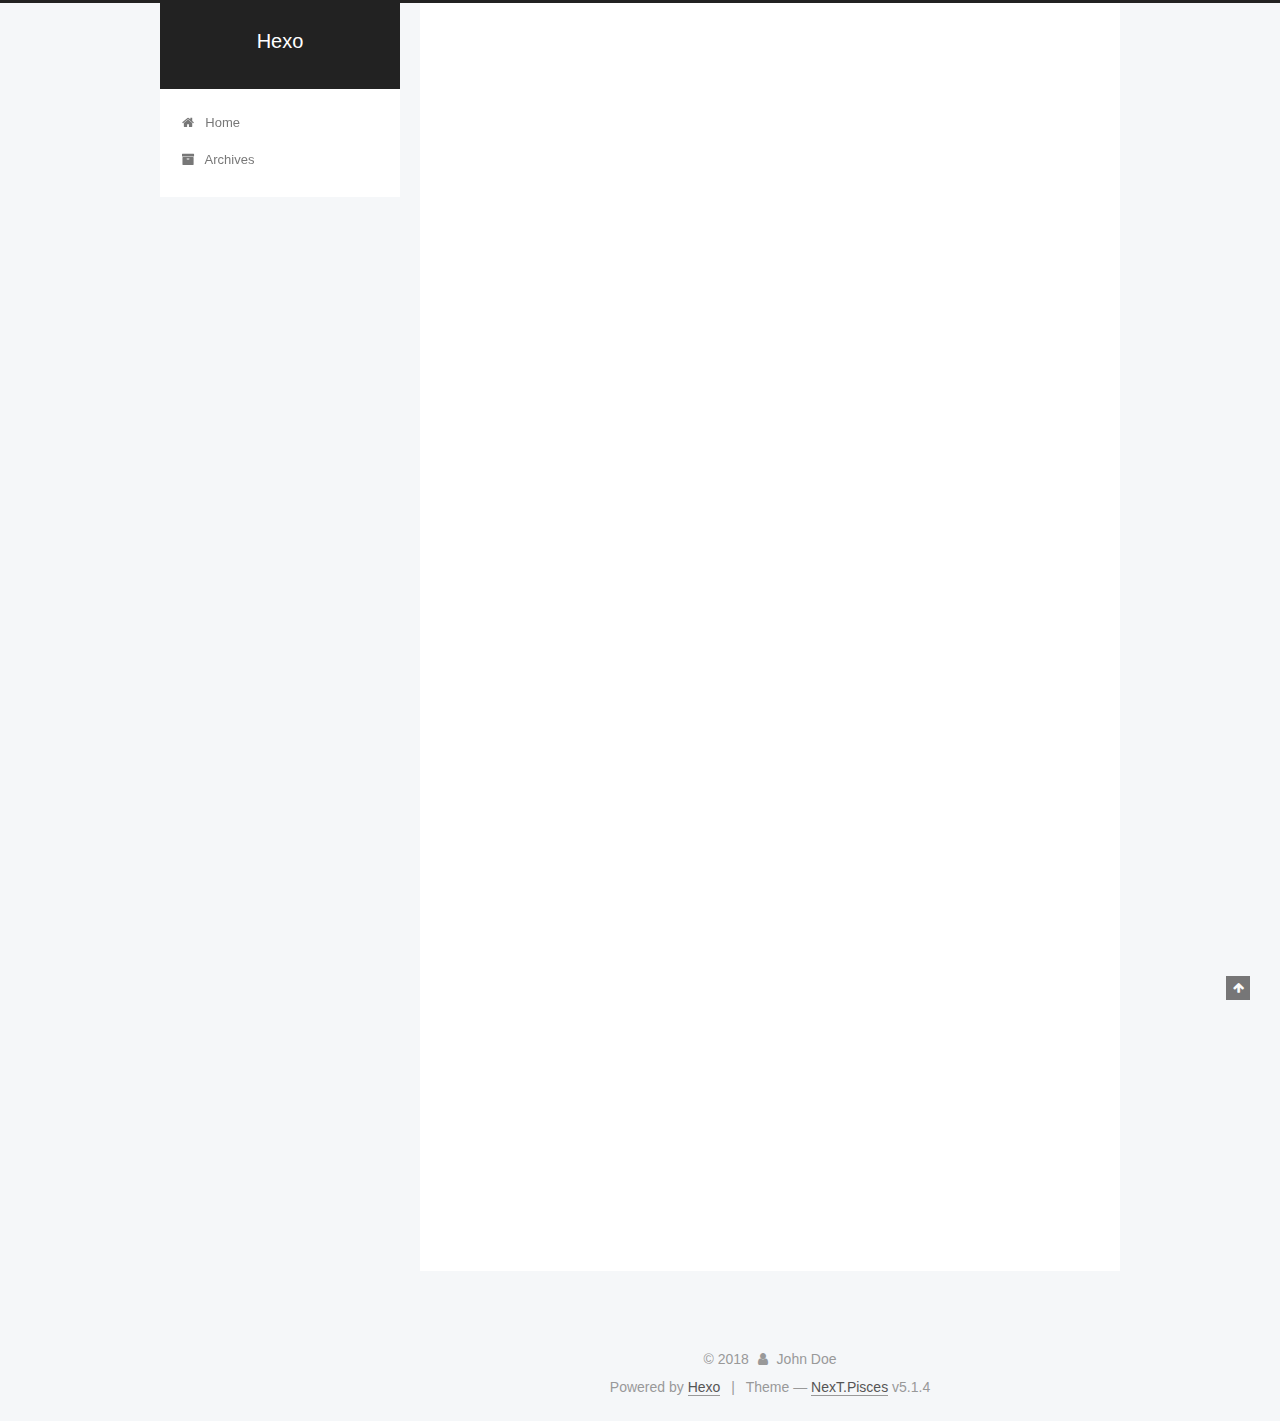
==== commit f41fc83e: "Site updated: 2018-10-31 09:16:59" ====
--- a/index.html
+++ b/index.html
@@ -5,7 +5,7 @@
   
 
 
-<html class="theme-next muse use-motion" lang="">
+<html class="theme-next pisces use-motion" lang="">
 <head><meta name="generator" content="Hexo 3.8.0">
   <meta charset="UTF-8">
 <meta http-equiv="X-UA-Compatible" content="IE=edge">
@@ -93,7 +93,7 @@
   var NexT = window.NexT || {};
   var CONFIG = {
     root: '/',
-    scheme: 'Muse',
+    scheme: 'Pisces',
     version: '5.1.4',
     sidebar: {"position":"left","display":"post","offset":12,"b2t":false,"scrollpercent":false,"onmobile":false},
     fancybox: true,
@@ -568,7 +568,7 @@
 
 
 
-  <div class="theme-info">Theme &mdash; <a class="theme-link" target="_blank" href="https://github.com/iissnan/hexo-theme-next">NexT.Muse</a> v5.1.4</div>
+  <div class="theme-info">Theme &mdash; <a class="theme-link" target="_blank" href="https://github.com/iissnan/hexo-theme-next">NexT.Pisces</a> v5.1.4</div>
 
 
 
@@ -668,6 +668,13 @@
   
   
 
+
+  <script type="text/javascript" src="/js/src/affix.js?v=5.1.4"></script>
+
+  <script type="text/javascript" src="/js/src/schemes/pisces.js?v=5.1.4"></script>
+
+
+
   
 
   
--- a/css/main.css
+++ b/css/main.css
@@ -189,7 +189,7 @@
   font-size: 14px;
   line-height: 2;
   color: #555;
-  background: #fff;
+  background: #f5f7f9;
 }
 @media (max-width: 767px) {
   body {
@@ -653,8 +653,8 @@
 @media (min-width: 992px) {
   .full-image.full-image.full-image.full-image {
     max-width: none;
-    width: 110%;
-    margin: 25px -5%;
+    width: 118%;
+    margin: 0 -9%;
   }
 }
 .blockquote-center,
@@ -940,11 +940,11 @@
   display: inline-block;
   padding: 0 20px;
   font-size: 14px;
-  color: #fff;
-  background: #222;
-  border: 2px solid #222;
+  color: #555;
+  background: #fff;
+  border: 2px solid #555;
   text-decoration: none;
-  border-radius: 0;
+  border-radius: 2px;
   transition-property: background-color;
   transition-duration: 0.2s;
   transition-timing-function: ease-in-out;
@@ -953,8 +953,8 @@
 }
 .btn:hover {
   border-color: #222;
-  color: #222;
-  background: #fff;
+  color: #fff;
+  background: #222;
 }
 .btn +.btn {
   margin: 0 0 8px 8px;
@@ -1066,7 +1066,7 @@
   width: 24px;
   background: #222;
   font-size: 12px;
-  opacity: 1;
+  opacity: 0.6;
   color: #fff;
   cursor: pointer;
   text-align: center;
@@ -1087,7 +1087,7 @@
   }
 }
 .back-to-top.back-to-top-on {
-  bottom: 19px;
+  bottom: 30px;
 }
 .header {
   background: transparent;
@@ -1136,7 +1136,7 @@
 .site-subtitle {
   margin-top: 10px;
   font-size: 13px;
-  color: #999;
+  color: #ddd;
 }
 .use-motion .brand {
   opacity: 0;
@@ -1209,7 +1209,8 @@
   transition-timing-function: ease-in-out;
   transition-delay: 0s;
 }
-.menu .menu-item a:hover {
+.menu .menu-item a:hover,
+.menu-item-active a {
   border-bottom-color: #222;
 }
 .menu .menu-item .fa {
@@ -1738,20 +1739,20 @@
   display: block;
   margin: 0 auto;
   padding: 2px;
-  max-width: 96px;
+  max-width: 120px;
   height: auto;
-  border: 2px solid #333;
+  border: 1px solid #eee;
 }
 .site-author-name {
-  margin: 5px 0 0;
+  margin: 0;
   text-align: center;
-  color: #f5f5f5;
-  font-weight: normal;
+  color: #222;
+  font-weight: 600;
 }
 .site-description {
-  margin-top: 5px;
+  margin-top: 0;
   text-align: center;
-  font-size: 14px;
+  font-size: 13px;
   color: #999;
 }
 .site-state {
@@ -1763,7 +1764,7 @@
 .site-state-item {
   display: inline-block;
   padding: 0 15px;
-  border-left: 1px solid #333;
+  border-left: 1px solid #eee;
 }
 .site-state-item:first-child {
   border-left: none;
@@ -1776,11 +1777,11 @@
   text-align: center;
   color: inherit;
   font-weight: 600;
-  font-size: 18px;
+  font-size: 16px;
 }
 .site-state-item-name {
   font-size: 13px;
-  color: inherit;
+  color: #999;
 }
 .feed-link {
   margin-top: 20px;
@@ -1822,7 +1823,7 @@
   width: 4px;
   height: 4px;
   border-radius: 50%;
-  background: #9a78ff;
+  background: #128b29;
 }
 .links-of-blogroll {
   font-size: 13px;
@@ -1860,7 +1861,7 @@
   color: #555;
 }
 .sidebar-nav li:hover {
-  color: #f5f5f5;
+  color: #fc6423;
 }
 .page-post-detail .sidebar-nav-toc {
   padding: 0 5px;
@@ -1869,11 +1870,11 @@
   margin-left: 10px;
 }
 .sidebar-nav .sidebar-nav-active {
-  color: #87daff;
-  border-bottom-color: #87daff;
+  color: #fc6423;
+  border-bottom-color: #fc6423;
 }
 .sidebar-nav .sidebar-nav-active:hover {
-  color: #87daff;
+  color: #fc6423;
 }
 .sidebar-panel {
   display: none;
@@ -1906,12 +1907,12 @@
   transition-timing-function: ease-in-out;
   transition-delay: 0s;
   transition-property: all;
-  color: #999;
-  border-bottom-color: #555;
+  color: #666;
+  border-bottom-color: #ccc;
 }
 .post-toc ol a:hover {
-  color: #ccc;
-  border-bottom-color: #ccc;
+  color: #000;
+  border-bottom-color: #000;
 }
 .post-toc .nav-item {
   overflow: hidden;
@@ -1933,14 +1934,14 @@
   display: block;
 }
 .post-toc .nav .active > a {
-  color: #87daff;
-  border-bottom-color: #87daff;
+  color: #fc6423;
+  border-bottom-color: #fc6423;
 }
 .post-toc .nav .active-current > a {
-  color: #87daff;
+  color: #fc6423;
 }
 .post-toc .nav .active-current > a:hover {
-  color: #87daff;
+  color: #fc6423;
 }
 .footer {
   font-size: 14px;
@@ -2345,6 +2346,16 @@
   transform: translate(-50%, -50%);
   color: #ccc;
 }
+@media (min-width: 768px) and (max-width: 991px) {
+  .busuanzi-count {
+    width: auto;
+  }
+}
+@media (max-width: 767px) {
+  .busuanzi-count {
+    width: auto;
+  }
+}
 .site-uv,
 .site-pv,
 .page-pv {
@@ -2580,83 +2591,403 @@
   }
 }
 .page-post-detail .sidebar-toggle-line {
-  background: #87daff;
+  background: #fc6423;
 }
 .page-post-detail .comments {
   overflow: hidden;
 }
-@media (max-width: 767px) {
-  .header-inner,
-  .container .main-inner,
+.header {
+  position: relative;
+  margin: 0 auto;
+  width: 960px;
+}
+@media (min-width: 768px) and (max-width: 991px) {
+  .header {
+    width: auto;
+  }
+}
+@media (max-width: 767px) {
+  .header {
+    width: auto;
+  }
+}
+.header-inner {
+  position: absolute;
+  top: 0;
+  overflow: hidden;
+  padding: 0;
+  width: 240px;
+  background: #fff;
+  box-shadow: initial;
+  border-radius: initial;
+}
+@media (min-width: 1600px) {
+  .container .header-inner {
+    width: 240px;
+  }
+}
+@media (min-width: 768px) and (max-width: 991px) {
+  .header-inner {
+    position: relative;
+    width: auto;
+    border-radius: initial;
+  }
+}
+@media (max-width: 767px) {
+  .header-inner {
+    position: relative;
+    width: auto;
+    border-radius: initial;
+  }
+}
+.main:before,
+.main:after {
+  content: " ";
+  display: table;
+}
+.main:after {
+  clear: both;
+}
+@media (min-width: 768px) and (max-width: 991px) {
+  .main {
+    padding-bottom: 100px;
+  }
+}
+@media (max-width: 767px) {
+  .main {
+    padding-bottom: 100px;
+  }
+}
+.container .main-inner {
+  width: 960px;
+}
+@media (min-width: 768px) and (max-width: 991px) {
+  .container .main-inner {
+    width: auto;
+  }
+}
+@media (max-width: 767px) {
+  .container .main-inner {
+    width: auto;
+  }
+}
+.content-wrap {
+  float: right;
+  box-sizing: border-box;
+  padding: 40px;
+  width: 700px;
+  background: #fff;
+  min-height: 700px;
+  box-shadow: initial;
+  border-radius: initial;
+}
+@media (min-width: 768px) and (max-width: 991px) {
+  .content-wrap {
+    width: 100%;
+    padding: 20px;
+    border-radius: initial;
+  }
+}
+@media (max-width: 767px) {
+  .content-wrap {
+    width: 100%;
+    padding: 20px;
+    min-height: auto;
+    border-radius: initial;
+  }
+}
+.sidebar {
+  position: static;
+  float: left;
+  margin-top: 300px;
+  width: 240px;
+  background: #f5f7f9;
+  box-shadow: none;
+}
+@media (min-width: 768px) and (max-width: 991px) {
+  .sidebar {
+    display: none;
+  }
+}
+@media (max-width: 767px) {
+  .sidebar {
+    display: none;
+  }
+}
+.sidebar-toggle {
+  display: none;
+}
+.footer-inner {
+  width: 960px;
+  padding-left: 260px;
+}
+@media (min-width: 768px) and (max-width: 991px) {
   .footer-inner {
     width: auto;
-  }
-}
-embed {
-  display: block;
-  margin: 0px auto 25px auto;
-}
-.custom-logo .site-meta-headline {
-  text-align: center;
-}
-.custom-logo .brand {
+    padding-left: 0 !important;
+    padding-right: 0 !important;
+  }
+}
+@media (max-width: 767px) {
+  .footer-inner {
+    width: auto;
+    padding-left: 0 !important;
+    padding-right: 0 !important;
+  }
+}
+.sidebar-position-right .header-inner {
+  right: 0;
+}
+.sidebar-position-right .content-wrap {
+  float: left;
+}
+.sidebar-position-right .sidebar {
+  float: right;
+}
+.sidebar-position-right .footer-inner {
+  padding-left: 0;
+  padding-right: 260px;
+}
+.site-brand-wrapper {
+  position: relative;
+}
+.site-meta {
+  padding: 20px 0;
+  color: #fff;
+  background: #222;
+}
+@media (min-width: 768px) and (max-width: 991px) {
+  .site-meta {
+    box-shadow: 0 0 16px rgba(0,0,0,0.5);
+  }
+}
+@media (max-width: 767px) {
+  .site-meta {
+    box-shadow: 0 0 16px rgba(0,0,0,0.5);
+  }
+}
+.brand {
+  padding: 0;
   background: none;
 }
-.custom-logo .site-title {
-  margin: 10px auto 0;
-  font-size: 24px;
-  color: #222;
-}
-.custom-logo .site-title a {
-  border: none;
-}
-.custom-logo-image {
-  margin: 0 auto;
-  padding: 5px;
-  max-width: 150px;
-  background: #fff;
-}
-@media (max-width: 767px) {
-  .site-nav {
-    position: absolute;
-    left: 0;
-    top: 52px;
-    margin: 0;
-    width: 100%;
-    padding: 0;
-    background: #fff;
-    border-bottom: 1px solid #ddd;
-    z-index: 1030;
-  }
-}
-@media (max-width: 767px) {
-  .menu {
-    text-align: left;
-  }
-}
-@media (max-width: 767px) {
-  .menu .menu-item {
-    display: block;
-    margin: 0 10px;
-    vertical-align: top;
-  }
-}
-@media (max-width: 767px) {
-  .menu .menu-item br {
-    display: none;
-  }
-}
-@media (max-width: 767px) {
-  .menu .menu-item a {
-    padding: 5px 10px;
-  }
-}
-.menu .menu-item .fa {
-  margin-right: 0;
+.brand:hover {
+  color: #fff;
+}
+.site-subtitle {
+  margin: 10px 10px 0;
+  font-weight: initial;
 }
 .site-search form {
   display: none;
 }
+.site-nav {
+  border-top: none;
+}
+@media (min-width: 768px) and (max-width: 991px) {
+  .site-nav {
+    display: none !important;
+  }
+}
+@media (min-width: 768px) and (max-width: 991px) {
+  .site-nav-on {
+    display: block !important;
+  }
+}
+.menu .menu-item {
+  display: block;
+  margin: 0;
+}
+.menu .menu-item a {
+  position: relative;
+  box-sizing: border-box;
+  padding: 5px 20px;
+  text-align: left;
+  line-height: inherit;
+  transition-property: background-color;
+  transition-duration: 0.2s;
+  transition-timing-function: ease-in-out;
+  transition-delay: 0s;
+}
+.menu .menu-item a:hover,
+.menu-item-active a {
+  background: #f9f9f9;
+  border-bottom-color: #fff;
+}
+.menu .menu-item br {
+  display: none;
+}
+.menu-item-active a:after {
+  content: " ";
+  position: absolute;
+  top: 50%;
+  margin-top: -3px;
+  right: 15px;
+  width: 6px;
+  height: 6px;
+  border-radius: 50%;
+  background-color: #bbb;
+}
+.btn-bar {
+  background-color: #fff;
+}
+.site-nav-toggle {
+  left: 20px;
+  top: 50%;
+  -webkit-transform: translateY(-50%);
+  -webkit-transform: translateY(-50%);
+  -moz-transform: translateY(-50%);
+  -ms-transform: translateY(-50%);
+  -o-transform: translateY(-50%);
+  transform: translateY(-50%);
+}
+@media (min-width: 768px) and (max-width: 991px) {
+  .site-nav-toggle {
+    display: block;
+  }
+}
+.use-motion .sidebar .motion-element {
+  opacity: 1;
+}
+.sidebar {
+  margin-left: -100%;
+  right: auto;
+  bottom: auto;
+  -webkit-transform: none;
+}
+.sidebar-inner {
+  box-sizing: border-box;
+  width: 240px;
+  color: #555;
+  background: #fff;
+  box-shadow: initial;
+  border-radius: initial;
+  opacity: 0;
+}
+.sidebar-inner.affix {
+  position: fixed;
+  top: 12px;
+}
+.sidebar-inner.affix-bottom {
+  position: absolute;
+}
+.site-overview {
+  text-align: left;
+}
+.site-author:before,
+.site-author:after {
+  content: " ";
+  display: table;
+}
+.site-author:after {
+  clear: both;
+}
+.sidebar a {
+  color: #555;
+}
+.sidebar a:hover {
+  color: #222;
+}
+.site-state-item {
+  padding: 0 10px;
+}
+.links-of-author-item a:before {
+  display: none;
+}
+.links-of-author-item a {
+  border-bottom: none;
+  text-decoration: underline;
+}
+.feed-link {
+  border-top: 1px dotted #ccc;
+  border-bottom: 1px dotted #ccc;
+  text-align: center;
+}
+.feed-link a {
+  display: block;
+  color: #fc6423;
+  border: none;
+}
+.feed-link a:hover {
+  background: none;
+  color: #e34603;
+}
+.feed-link a:hover i {
+  color: #e34603;
+}
+.links-of-author {
+  display: flex;
+  flex-wrap: wrap;
+  justify-content: center;
+}
+.links-of-author-item {
+  margin: 5px 0 0;
+  width: 50%;
+}
+.links-of-author-item a {
+  max-width: 216px;
+  box-sizing: border-box;
+  display: inline-block;
+  margin-right: 0;
+  margin-bottom: 0;
+  padding: 0 5px;
+  overflow: hidden;
+  white-space: nowrap;
+  text-overflow: ellipsis;
+}
+.links-of-author-item a {
+  display: block;
+  text-decoration: none;
+}
+.links-of-author-item a:hover {
+  border-radius: 4px;
+  background: #eee;
+}
+.links-of-author-item .fa {
+  margin-right: 2px;
+  font-size: 16px;
+}
+.links-of-author-item .fa-globe {
+  font-size: 15px;
+}
+.links-of-blogroll {
+  text-align: center;
+  margin-top: 20px;
+  padding: 3px 0 0;
+  border-top: 1px dotted #ccc;
+}
+.links-of-blogroll-title {
+  margin-top: 0;
+}
+.links-of-blogroll-item {
+  padding: 0;
+}
+.links-of-blogroll-inline:before,
+.links-of-blogroll-inline:after {
+  content: " ";
+  display: table;
+}
+.links-of-blogroll-inline:after {
+  clear: both;
+}
 .links-of-blogroll-inline .links-of-blogroll-item {
-  display: inline-block;
-}
+  margin: 5px 0 0;
+  width: 50%;
+  display: inline-block;
+  width: unset;
+}
+.links-of-blogroll-inline .links-of-blogroll-item a {
+  max-width: 216px;
+  box-sizing: border-box;
+  display: inline-block;
+  margin-right: 0;
+  margin-bottom: 0;
+  padding: 0 5px;
+  overflow: hidden;
+  white-space: nowrap;
+  text-overflow: ellipsis;
+}
+@media (max-width: 767px) {
+  .post-body {
+    text-align: justify;
+  }
+}
